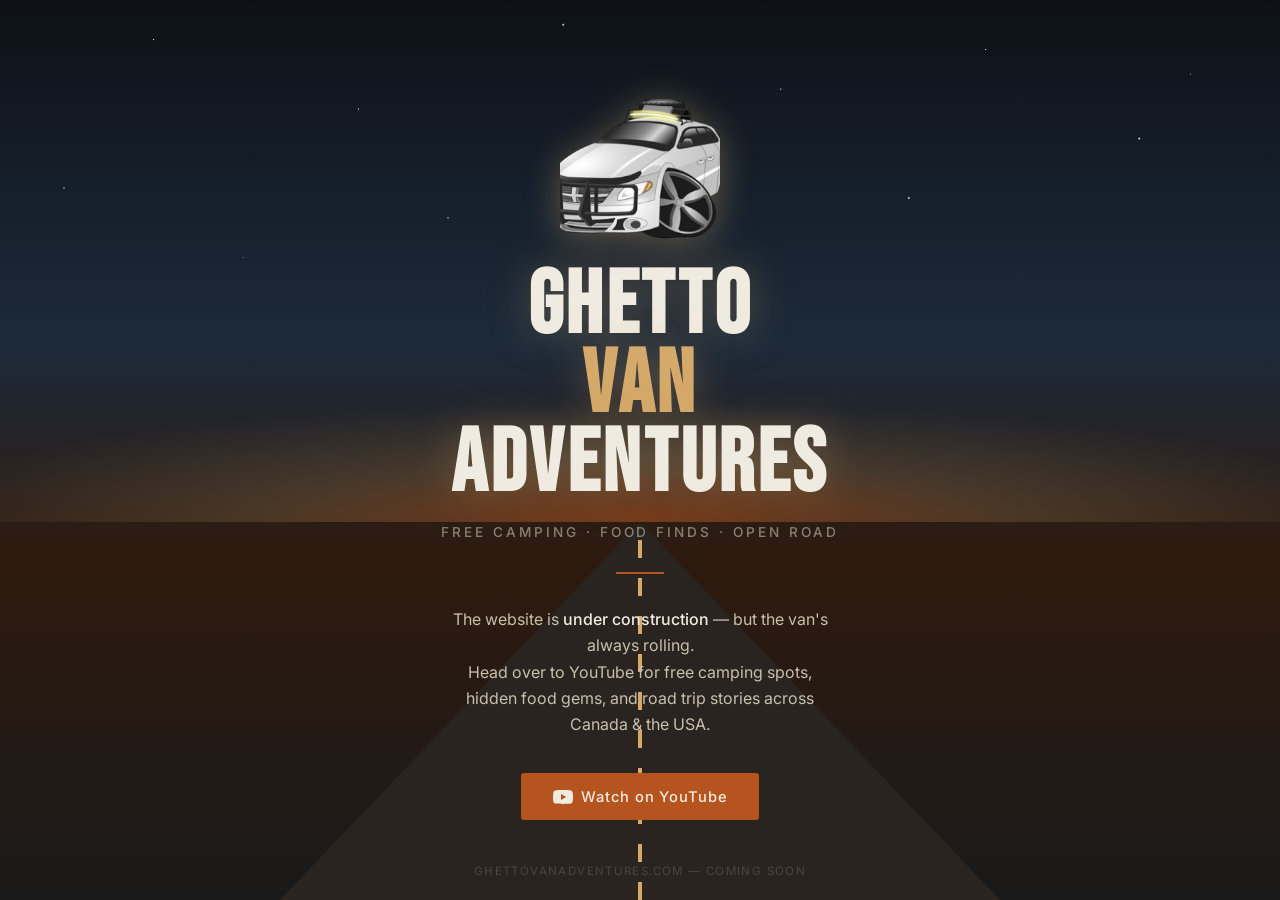
==== index.html @ e1141e3b "Fix logo" ====
<!DOCTYPE html>
<html lang="en">
<head>
  <meta charset="UTF-8" />
  <meta name="viewport" content="width=device-width, initial-scale=1.0" />
  <title>Ghetto Van Adventures</title>
  <link rel="preconnect" href="https://fonts.googleapis.com" />
  <link rel="preconnect" href="https://fonts.gstatic.com" crossorigin />
  <link href="https://fonts.googleapis.com/css2?family=Bebas+Neue&family=Inter:wght@400;500&display=swap" rel="stylesheet" />
  <style>
    *, *::before, *::after { box-sizing: border-box; margin: 0; padding: 0; }

    :root {
      --dust:    #D4A96A;   /* worn desert amber */
      --rust:    #B5541E;   /* road-sign rust */
      --asphalt: #1A1A1A;   /* night highway */
      --offwhite:#F0EBE1;   /* sun-bleached paper */
      --fog:     #888070;   /* distant ridge */
    }

    html, body {
      height: 100%;
      background: var(--asphalt);
      color: var(--offwhite);
      font-family: 'Inter', sans-serif;
    }

    /* ── Road horizon background ── */
    body {
      display: flex;
      flex-direction: column;
      align-items: center;
      justify-content: center;
      min-height: 100vh;
      overflow: hidden;
      position: relative;
    }

    .road {
      position: fixed;
      inset: 0;
      z-index: 0;
      overflow: hidden;
    }

    /* sky gradient */
    .road::before {
      content: '';
      position: absolute;
      inset: 0;
      background: linear-gradient(
        to bottom,
        #0d1117 0%,
        #1c2a3a 38%,
        #2e1a0e 62%,
        #1A1A1A 100%
      );
    }

    /* stars */
    .stars {
      position: absolute;
      top: 0; left: 0;
      width: 100%; height: 55%;
      background-image:
        radial-gradient(1px 1px at 12% 8%, #fff 0%, transparent 100%),
        radial-gradient(1px 1px at 28% 22%, #fff 0%, transparent 100%),
        radial-gradient(1.5px 1.5px at 44% 5%, #fff 0%, transparent 100%),
        radial-gradient(1px 1px at 61% 18%, #fff 0%, transparent 100%),
        radial-gradient(1px 1px at 77% 10%, #fff 0%, transparent 100%),
        radial-gradient(1.5px 1.5px at 89% 28%, #fff 0%, transparent 100%),
        radial-gradient(1px 1px at 5% 38%, #fff 0%, transparent 100%),
        radial-gradient(1px 1px at 52% 33%, #fff 0%, transparent 100%),
        radial-gradient(1px 1px at 35% 44%, #fff 0%, transparent 100%),
        radial-gradient(1.5px 1.5px at 71% 40%, #fff 0%, transparent 100%),
        radial-gradient(1px 1px at 19% 52%, rgba(255,255,255,0.4) 0%, transparent 100%),
        radial-gradient(1px 1px at 93% 15%, rgba(255,255,255,0.6) 0%, transparent 100%);
    }

    /* horizon glow */
    .horizon {
      position: absolute;
      bottom: 42%; left: 0; width: 100%;
      height: 120px;
      background: radial-gradient(ellipse 60% 100% at 50% 100%,
        rgba(181,84,30,0.55) 0%,
        rgba(212,169,106,0.18) 50%,
        transparent 100%
      );
    }

    /* road surface */
    .tarmac {
      position: absolute;
      bottom: 0; left: 50%;
      transform: translateX(-50%);
      width: 0;
      height: 0;
      border-left:  360px solid transparent;
      border-right: 360px solid transparent;
      border-bottom: 42vh solid #2a2420;
    }

    /* dashed centre line */
    .dashes {
      position: absolute;
      bottom: 0; left: 50%;
      transform: translateX(-50%);
      width: 6px;
      height: 42vh;
      display: flex;
      flex-direction: column-reverse;
      align-items: center;
      gap: 0;
      overflow: hidden;
    }

    .dashes::before {
      content: '';
      display: block;
      width: 4px;
      height: 100%;
      background: repeating-linear-gradient(
        to top,
        var(--dust) 0px,
        var(--dust) 18px,
        transparent 18px,
        transparent 38px
      );
      animation: road-scroll 1.4s linear infinite;
    }

    @keyframes road-scroll {
      from { background-position: 0 0; }
      to   { background-position: 0 -38px; }
    }

    /* ── Content card ── */
    .card {
      position: relative;
      z-index: 10;
      text-align: center;
      padding: 3rem 2.5rem 2.5rem;
      max-width: 580px;
      width: 90%;
    }

    /* Van emoji-esque icon */
    .van-icon {
      display: block;
      width: 160px;
      height: 160px;
      object-fit: contain;
      margin: 0 auto 1.2rem;
      filter: drop-shadow(0 4px 18px rgba(212,169,106,0.4));
      animation: bob 3.2s ease-in-out infinite;
    }

    @keyframes bob {
      0%, 100% { transform: translateY(0); }
      50%       { transform: translateY(-6px); }
    }

    .channel-name {
      font-family: 'Bebas Neue', sans-serif;
      font-size: clamp(3rem, 10vw, 5.5rem);
      letter-spacing: 0.04em;
      line-height: 0.9;
      color: var(--offwhite);
      text-shadow: 0 0 40px rgba(212,169,106,0.35);
    }

    .channel-name span {
      color: var(--dust);
    }

    .tagline {
      margin: 1.2rem auto 0;
      font-size: 0.85rem;
      font-weight: 500;
      letter-spacing: 0.22em;
      text-transform: uppercase;
      color: var(--fog);
    }

    .divider {
      margin: 2rem auto;
      width: 48px;
      height: 2px;
      background: var(--rust);
      border: none;
    }

    .construction-msg {
      font-size: 1rem;
      line-height: 1.65;
      color: #c8bfad;
      max-width: 380px;
      margin: 0 auto;
    }

    .construction-msg strong {
      color: var(--offwhite);
      font-weight: 500;
    }

    .yt-btn {
      display: inline-flex;
      align-items: center;
      gap: 0.55rem;
      margin-top: 2.2rem;
      padding: 0.85rem 2rem;
      background: var(--rust);
      color: var(--offwhite);
      font-family: 'Inter', sans-serif;
      font-size: 0.92rem;
      font-weight: 500;
      letter-spacing: 0.06em;
      text-decoration: none;
      border-radius: 3px;
      transition: background 0.2s, transform 0.15s;
    }

    .yt-btn:hover {
      background: #cc6025;
      transform: translateY(-2px);
    }

    .yt-btn svg {
      flex-shrink: 0;
    }

    .footer-note {
      position: fixed;
      bottom: 1.4rem;
      left: 0; width: 100%;
      text-align: center;
      font-size: 0.72rem;
      letter-spacing: 0.12em;
      color: #4a453e;
      text-transform: uppercase;
    }

    @media (prefers-reduced-motion: reduce) {
      .dashes::before { animation: none; }
      .van-icon        { animation: none; }
    }
  </style>
</head>
<body>

  <!-- Road background -->
  <div class="road" aria-hidden="true">
    <div class="stars"></div>
    <div class="horizon"></div>
    <div class="tarmac"></div>
    <div class="dashes"></div>
  </div>

  <!-- Main content -->
  <main class="card">
    <img class="van-icon" src="logo-gva.png" alt="Ghetto Van Adventures" />

    <h1 class="channel-name">
      Ghetto<br><span>Van</span><br>Adventures
    </h1>

    <p class="tagline">Free camping · Food finds · Open road</p>

    <hr class="divider" />

    <p class="construction-msg">
      The website is <strong>under construction</strong> — but the van's always rolling.<br>
      Head over to YouTube for free camping spots, hidden food gems, and road trip stories across Canada &amp; the USA.
    </p>

    <a
      class="yt-btn"
      href="https://www.youtube.com/@ghettovanadventures"
      target="_blank"
      rel="noopener noreferrer"
    >
      <!-- YouTube play icon -->
      <svg width="20" height="20" viewBox="0 0 24 24" fill="currentColor" aria-hidden="true">
        <path d="M23.5 6.2a3.01 3.01 0 0 0-2.12-2.13C19.55 3.6 12 3.6 12 3.6s-7.55 0-9.38.47A3.01 3.01 0 0 0 .5 6.2 31.6 31.6 0 0 0 0 12a31.6 31.6 0 0 0 .5 5.8 3.01 3.01 0 0 0 2.12 2.13C4.45 20.4 12 20.4 12 20.4s7.55 0 9.38-.47a3.01 3.01 0 0 0 2.12-2.13A31.6 31.6 0 0 0 24 12a31.6 31.6 0 0 0-.5-5.8zM9.6 15.6V8.4l6.27 3.6-6.27 3.6z"/>
      </svg>
      Watch on YouTube
    </a>
  </main>

  <p class="footer-note">GhettoVanAdventures.com &mdash; Coming soon</p>

</body>
</html>
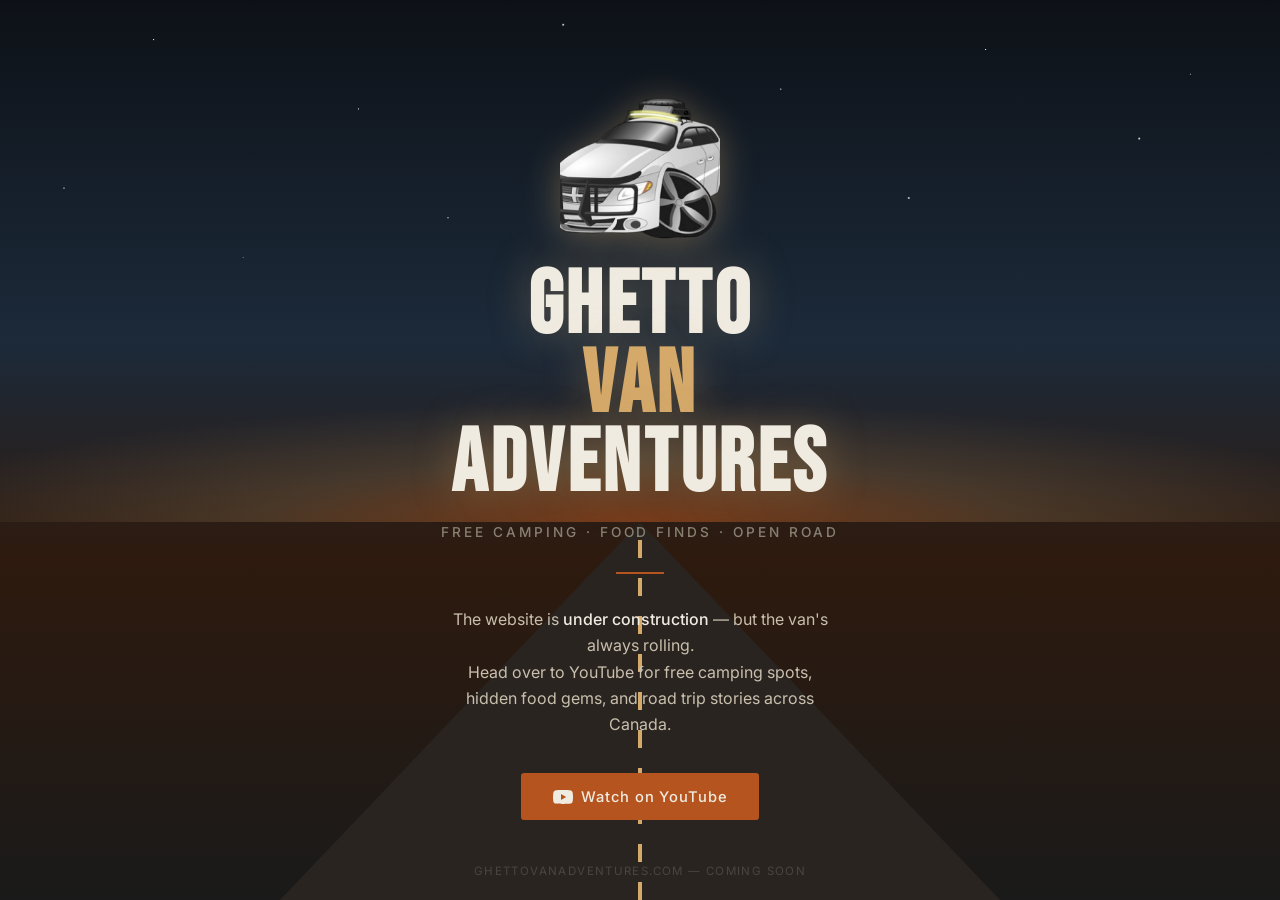
==== commit e4b919c8: "Fix HTML entity in construction message" ====
--- a/index.html
+++ b/index.html
@@ -271,7 +271,7 @@
 
     <p class="construction-msg">
       The website is <strong>under construction</strong> — but the van's always rolling.<br>
-      Head over to YouTube for free camping spots, hidden food gems, and road trip stories across Canada &amp; the USA.
+      Head over to YouTube for free camping spots, hidden food gems, and road trip stories across Canada.
     </p>
 
     <a
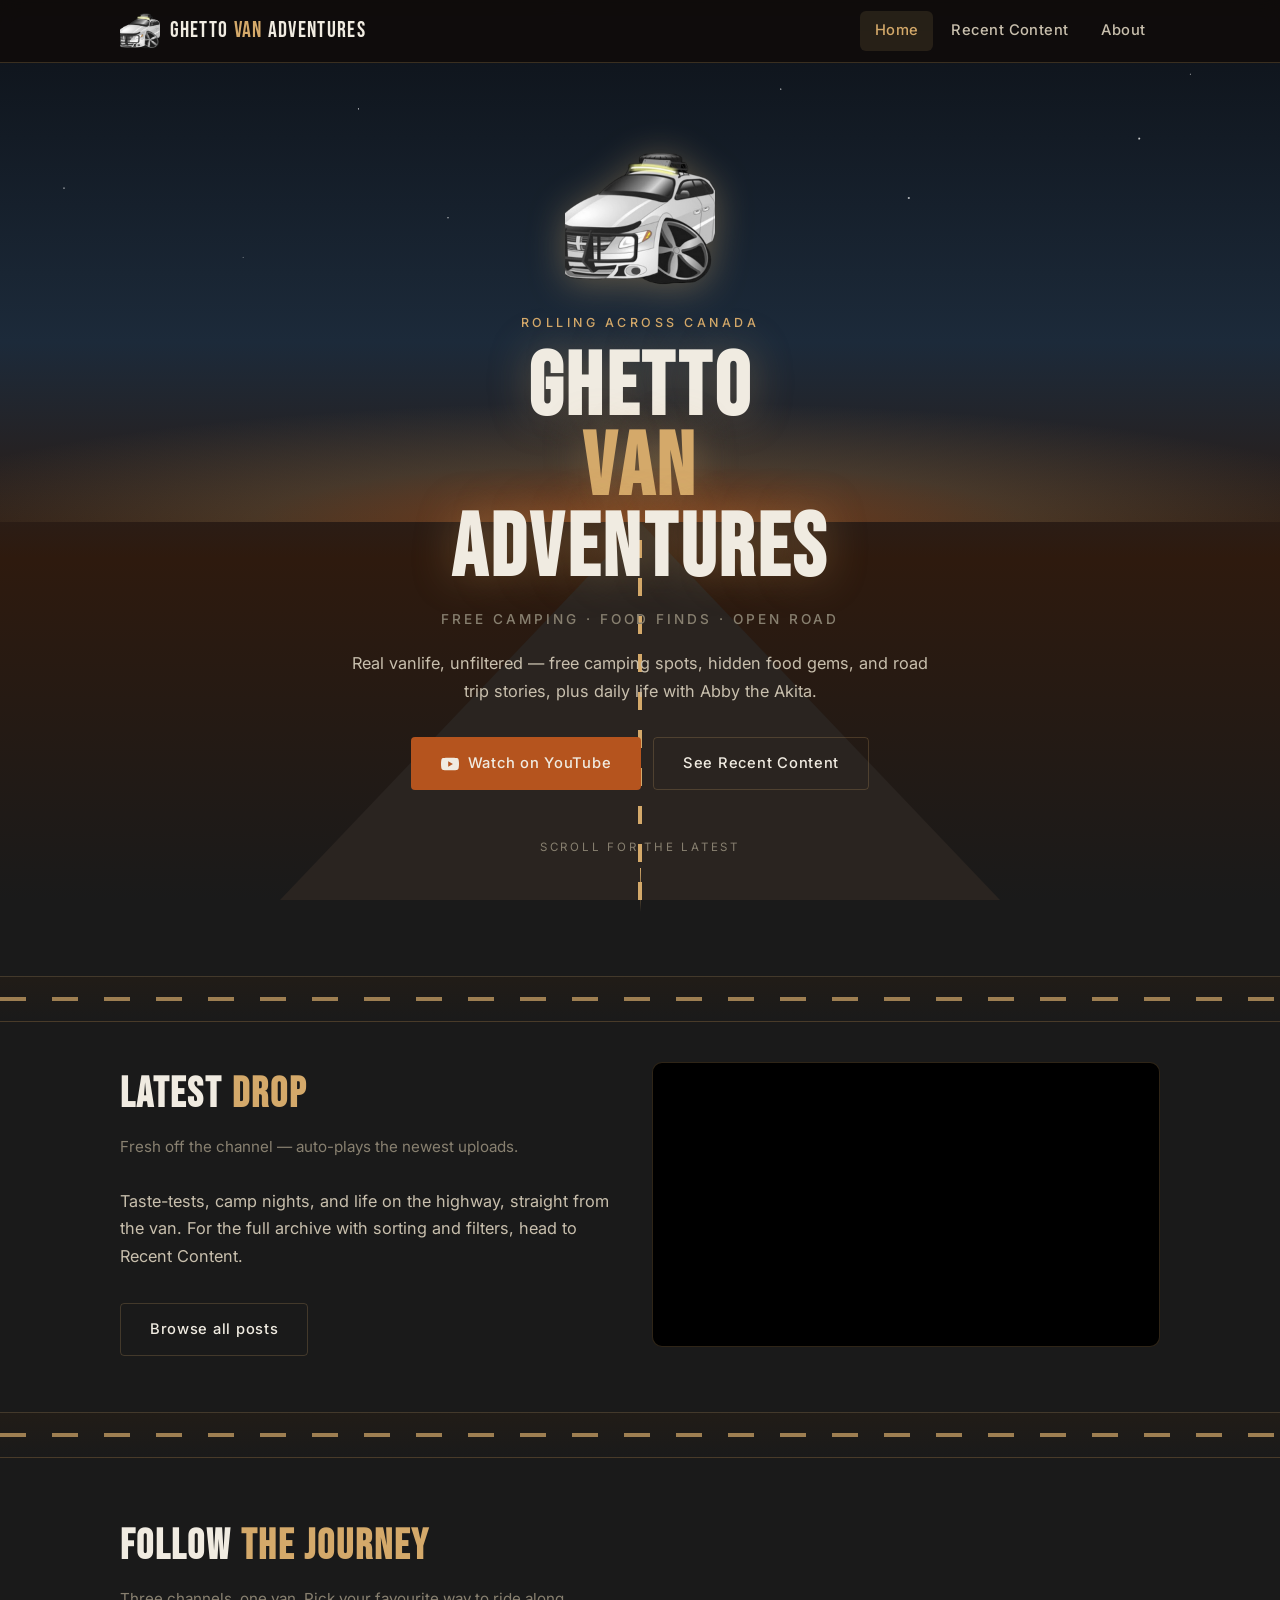
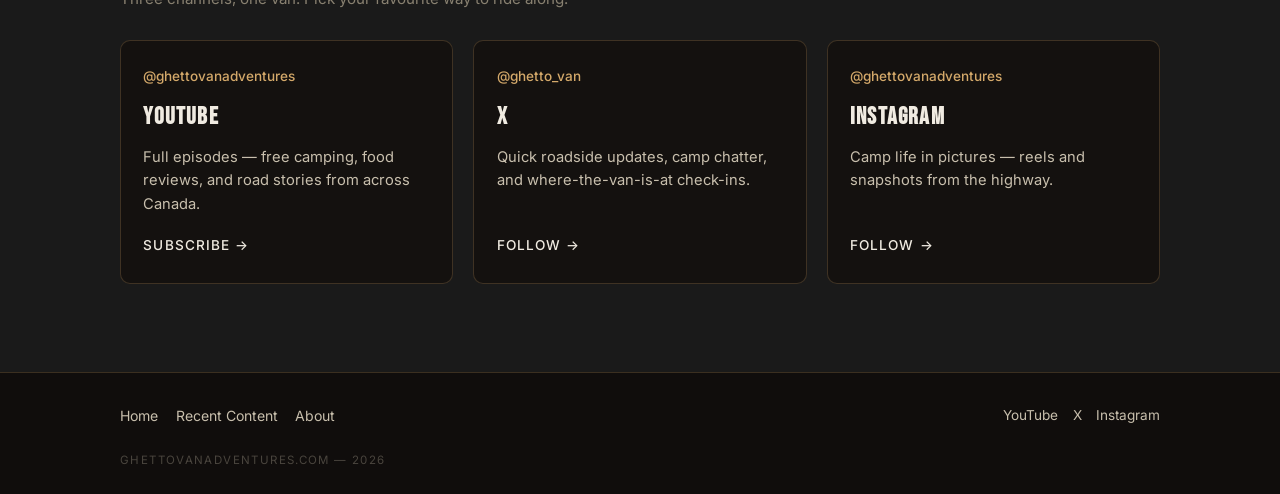
==== commit 1d97f25c: "Rebuild site with Home, Recent Content and About pages" ====
--- a/index.html
+++ b/index.html
@@ -3,253 +3,16 @@
 <head>
   <meta charset="UTF-8" />
   <meta name="viewport" content="width=device-width, initial-scale=1.0" />
-  <title>Ghetto Van Adventures</title>
+  <title>Ghetto Van Adventures — Free Camping, Food Finds &amp; Open Road</title>
+  <meta name="description" content="Ghetto Van Adventures: free camping spots, hidden food gems and road trip stories across Canada. Watch on YouTube, follow on X and Instagram." />
   <link rel="preconnect" href="https://fonts.googleapis.com" />
   <link rel="preconnect" href="https://fonts.gstatic.com" crossorigin />
-  <link href="https://fonts.googleapis.com/css2?family=Bebas+Neue&family=Inter:wght@400;500&display=swap" rel="stylesheet" />
-  <style>
-    *, *::before, *::after { box-sizing: border-box; margin: 0; padding: 0; }
-
-    :root {
-      --dust:    #D4A96A;   /* worn desert amber */
-      --rust:    #B5541E;   /* road-sign rust */
-      --asphalt: #1A1A1A;   /* night highway */
-      --offwhite:#F0EBE1;   /* sun-bleached paper */
-      --fog:     #888070;   /* distant ridge */
-    }
-
-    html, body {
-      height: 100%;
-      background: var(--asphalt);
-      color: var(--offwhite);
-      font-family: 'Inter', sans-serif;
-    }
-
-    /* ── Road horizon background ── */
-    body {
-      display: flex;
-      flex-direction: column;
-      align-items: center;
-      justify-content: center;
-      min-height: 100vh;
-      overflow: hidden;
-      position: relative;
-    }
-
-    .road {
-      position: fixed;
-      inset: 0;
-      z-index: 0;
-      overflow: hidden;
-    }
-
-    /* sky gradient */
-    .road::before {
-      content: '';
-      position: absolute;
-      inset: 0;
-      background: linear-gradient(
-        to bottom,
-        #0d1117 0%,
-        #1c2a3a 38%,
-        #2e1a0e 62%,
-        #1A1A1A 100%
-      );
-    }
-
-    /* stars */
-    .stars {
-      position: absolute;
-      top: 0; left: 0;
-      width: 100%; height: 55%;
-      background-image:
-        radial-gradient(1px 1px at 12% 8%, #fff 0%, transparent 100%),
-        radial-gradient(1px 1px at 28% 22%, #fff 0%, transparent 100%),
-        radial-gradient(1.5px 1.5px at 44% 5%, #fff 0%, transparent 100%),
-        radial-gradient(1px 1px at 61% 18%, #fff 0%, transparent 100%),
-        radial-gradient(1px 1px at 77% 10%, #fff 0%, transparent 100%),
-        radial-gradient(1.5px 1.5px at 89% 28%, #fff 0%, transparent 100%),
-        radial-gradient(1px 1px at 5% 38%, #fff 0%, transparent 100%),
-        radial-gradient(1px 1px at 52% 33%, #fff 0%, transparent 100%),
-        radial-gradient(1px 1px at 35% 44%, #fff 0%, transparent 100%),
-        radial-gradient(1.5px 1.5px at 71% 40%, #fff 0%, transparent 100%),
-        radial-gradient(1px 1px at 19% 52%, rgba(255,255,255,0.4) 0%, transparent 100%),
-        radial-gradient(1px 1px at 93% 15%, rgba(255,255,255,0.6) 0%, transparent 100%);
-    }
-
-    /* horizon glow */
-    .horizon {
-      position: absolute;
-      bottom: 42%; left: 0; width: 100%;
-      height: 120px;
-      background: radial-gradient(ellipse 60% 100% at 50% 100%,
-        rgba(181,84,30,0.55) 0%,
-        rgba(212,169,106,0.18) 50%,
-        transparent 100%
-      );
-    }
-
-    /* road surface */
-    .tarmac {
-      position: absolute;
-      bottom: 0; left: 50%;
-      transform: translateX(-50%);
-      width: 0;
-      height: 0;
-      border-left:  360px solid transparent;
-      border-right: 360px solid transparent;
-      border-bottom: 42vh solid #2a2420;
-    }
-
-    /* dashed centre line */
-    .dashes {
-      position: absolute;
-      bottom: 0; left: 50%;
-      transform: translateX(-50%);
-      width: 6px;
-      height: 42vh;
-      display: flex;
-      flex-direction: column-reverse;
-      align-items: center;
-      gap: 0;
-      overflow: hidden;
-    }
-
-    .dashes::before {
-      content: '';
-      display: block;
-      width: 4px;
-      height: 100%;
-      background: repeating-linear-gradient(
-        to top,
-        var(--dust) 0px,
-        var(--dust) 18px,
-        transparent 18px,
-        transparent 38px
-      );
-      animation: road-scroll 1.4s linear infinite;
-    }
-
-    @keyframes road-scroll {
-      from { background-position: 0 0; }
-      to   { background-position: 0 -38px; }
-    }
-
-    /* ── Content card ── */
-    .card {
-      position: relative;
-      z-index: 10;
-      text-align: center;
-      padding: 3rem 2.5rem 2.5rem;
-      max-width: 580px;
-      width: 90%;
-    }
-
-    /* Van emoji-esque icon */
-    .van-icon {
-      display: block;
-      width: 160px;
-      height: 160px;
-      object-fit: contain;
-      margin: 0 auto 1.2rem;
-      filter: drop-shadow(0 4px 18px rgba(212,169,106,0.4));
-      animation: bob 3.2s ease-in-out infinite;
-    }
-
-    @keyframes bob {
-      0%, 100% { transform: translateY(0); }
-      50%       { transform: translateY(-6px); }
-    }
-
-    .channel-name {
-      font-family: 'Bebas Neue', sans-serif;
-      font-size: clamp(3rem, 10vw, 5.5rem);
-      letter-spacing: 0.04em;
-      line-height: 0.9;
-      color: var(--offwhite);
-      text-shadow: 0 0 40px rgba(212,169,106,0.35);
-    }
-
-    .channel-name span {
-      color: var(--dust);
-    }
-
-    .tagline {
-      margin: 1.2rem auto 0;
-      font-size: 0.85rem;
-      font-weight: 500;
-      letter-spacing: 0.22em;
-      text-transform: uppercase;
-      color: var(--fog);
-    }
-
-    .divider {
-      margin: 2rem auto;
-      width: 48px;
-      height: 2px;
-      background: var(--rust);
-      border: none;
-    }
-
-    .construction-msg {
-      font-size: 1rem;
-      line-height: 1.65;
-      color: #c8bfad;
-      max-width: 380px;
-      margin: 0 auto;
-    }
-
-    .construction-msg strong {
-      color: var(--offwhite);
-      font-weight: 500;
-    }
-
-    .yt-btn {
-      display: inline-flex;
-      align-items: center;
-      gap: 0.55rem;
-      margin-top: 2.2rem;
-      padding: 0.85rem 2rem;
-      background: var(--rust);
-      color: var(--offwhite);
-      font-family: 'Inter', sans-serif;
-      font-size: 0.92rem;
-      font-weight: 500;
-      letter-spacing: 0.06em;
-      text-decoration: none;
-      border-radius: 3px;
-      transition: background 0.2s, transform 0.15s;
-    }
-
-    .yt-btn:hover {
-      background: #cc6025;
-      transform: translateY(-2px);
-    }
-
-    .yt-btn svg {
-      flex-shrink: 0;
-    }
-
-    .footer-note {
-      position: fixed;
-      bottom: 1.4rem;
-      left: 0; width: 100%;
-      text-align: center;
-      font-size: 0.72rem;
-      letter-spacing: 0.12em;
-      color: #4a453e;
-      text-transform: uppercase;
-    }
-
-    @media (prefers-reduced-motion: reduce) {
-      .dashes::before { animation: none; }
-      .van-icon        { animation: none; }
-    }
-  </style>
+  <link href="https://fonts.googleapis.com/css2?family=Bebas+Neue&family=Inter:wght@400;500;600&display=swap" rel="stylesheet" />
+  <link rel="stylesheet" href="assets/css/style.css" />
 </head>
 <body>
 
-  <!-- Road background -->
+  <!-- Moving road background (kept from the original site) -->
   <div class="road" aria-hidden="true">
     <div class="stars"></div>
     <div class="horizon"></div>
@@ -257,38 +20,116 @@
     <div class="dashes"></div>
   </div>
 
-  <!-- Main content -->
-  <main class="card">
-    <img class="van-icon" src="logo-gva.png" alt="Ghetto Van Adventures" />
+  <header class="site-header">
+    <nav class="nav" aria-label="Main navigation">
+      <a class="brand" href="index.html">
+        <img src="logo-gva.png" alt="Ghetto Van Adventures logo" />
+        <span>Ghetto <em>Van</em> Adventures</span>
+      </a>
+      <button class="nav-toggle" aria-expanded="false" aria-label="Toggle menu">&#9776;</button>
+      <ul class="nav-links">
+        <li><a href="index.html" aria-current="page">Home</a></li>
+        <li><a href="recent.html">Recent Content</a></li>
+        <li><a href="about.html">About</a></li>
+      </ul>
+    </nav>
+  </header>
 
-    <h1 class="channel-name">
-      Ghetto<br><span>Van</span><br>Adventures
-    </h1>
+  <div class="page">
+    <!-- Hero over the moving road -->
+    <main class="hero">
+      <img class="van-logo" src="logo-gva.png" alt="Ghetto Van Adventures" />
+      <p class="kicker">Rolling across Canada</p>
+      <h1 class="display">Ghetto<br /><span>Van</span><br />Adventures</h1>
+      <p class="tagline">Free camping · Food finds · Open road</p>
+      <p class="lede">
+        Real vanlife, unfiltered — free camping spots, hidden food gems,
+        and road trip stories, plus daily life with Abby the Akita.
+      </p>
+      <div class="btn-row">
+        <a class="btn btn-primary" href="https://www.youtube.com/@ghettovanadventures" target="_blank" rel="noopener noreferrer">
+          <svg width="18" height="18" viewBox="0 0 24 24" fill="currentColor" aria-hidden="true"><path d="M23.5 6.2a3.01 3.01 0 0 0-2.12-2.13C19.55 3.6 12 3.6 12 3.6s-7.55 0-9.38.47A3.01 3.01 0 0 0 .5 6.2 31.6 31.6 0 0 0 0 12a31.6 31.6 0 0 0 .5 5.8 3.01 3.01 0 0 0 2.12 2.13C4.45 20.4 12 20.4 12 20.4s7.55 0 9.38-.47a3.01 3.01 0 0 0 2.12-2.13A31.6 31.6 0 0 0 24 12a31.6 31.6 0 0 0-.5-5.8zM9.6 15.6V8.4l6.27 3.6-6.27 3.6z"/></svg>
+          Watch on YouTube
+        </a>
+        <a class="btn btn-ghost" href="recent.html">See Recent Content</a>
+      </div>
+      <p class="scroll-cue">Scroll for the latest</p>
+    </main>
 
-    <p class="tagline">Free camping · Food finds · Open road</p>
+    <div class="road-strip" aria-hidden="true"></div>
 
-    <hr class="divider" />
+    <!-- Latest drop -->
+    <section class="block">
+      <div class="wrap split">
+        <div>
+          <h2 class="section-title">Latest <span>Drop</span></h2>
+          <p class="section-sub">Fresh off the channel — auto-plays the newest uploads.</p>
+          <p class="lede" style="margin-top:0">
+            Taste-tests, camp nights, and life on the highway, straight from the van.
+            For the full archive with sorting and filters, head to Recent Content.
+          </p>
+          <div class="btn-row" style="justify-content:flex-start">
+            <a class="btn btn-ghost" href="recent.html">Browse all posts</a>
+          </div>
+        </div>
+        <div class="video-frame">
+          <iframe
+            src="https://www.youtube-nocookie.com/embed/videoseries?list=UU10tXd2bgXh1sFqG89shP5w"
+            title="Latest Ghetto Van Adventures videos"
+            allow="accelerometer; autoplay; clipboard-write; encrypted-media; gyroscope; picture-in-picture"
+            allowfullscreen
+            loading="lazy"></iframe>
+        </div>
+      </div>
+    </section>
 
-    <p class="construction-msg">
-      The website is <strong>under construction</strong> — but the van's always rolling.<br>
-      Head over to YouTube for free camping spots, hidden food gems, and road trip stories across Canada.
-    </p>
+    <div class="road-strip" aria-hidden="true"></div>
 
-    <a
-      class="yt-btn"
-      href="https://www.youtube.com/@ghettovanadventures"
-      target="_blank"
-      rel="noopener noreferrer"
-    >
-      <!-- YouTube play icon -->
-      <svg width="20" height="20" viewBox="0 0 24 24" fill="currentColor" aria-hidden="true">
-        <path d="M23.5 6.2a3.01 3.01 0 0 0-2.12-2.13C19.55 3.6 12 3.6 12 3.6s-7.55 0-9.38.47A3.01 3.01 0 0 0 .5 6.2 31.6 31.6 0 0 0 0 12a31.6 31.6 0 0 0 .5 5.8 3.01 3.01 0 0 0 2.12 2.13C4.45 20.4 12 20.4 12 20.4s7.55 0 9.38-.47a3.01 3.01 0 0 0 2.12-2.13A31.6 31.6 0 0 0 24 12a31.6 31.6 0 0 0-.5-5.8zM9.6 15.6V8.4l6.27 3.6-6.27 3.6z"/>
-      </svg>
-      Watch on YouTube
-    </a>
-  </main>
+    <!-- Follow -->
+    <section class="block">
+      <div class="wrap">
+        <h2 class="section-title">Follow <span>The Journey</span></h2>
+        <p class="section-sub">Three channels, one van. Pick your favourite way to ride along.</p>
+        <div class="social-grid">
+          <a class="social-card" href="https://www.youtube.com/@ghettovanadventures" target="_blank" rel="noopener noreferrer">
+            <span class="handle">@ghettovanadventures</span>
+            <h3>YouTube</h3>
+            <p>Full episodes — free camping, food reviews, and road stories from across Canada.</p>
+            <span class="go">Subscribe &rarr;</span>
+          </a>
+          <a class="social-card" href="https://x.com/ghetto_van" target="_blank" rel="noopener noreferrer">
+            <span class="handle">@ghetto_van</span>
+            <h3>X</h3>
+            <p>Quick roadside updates, camp chatter, and where-the-van-is-at check-ins.</p>
+            <span class="go">Follow &rarr;</span>
+          </a>
+          <a class="social-card" href="https://www.instagram.com/ghettovanadventures/" target="_blank" rel="noopener noreferrer">
+            <span class="handle">@ghettovanadventures</span>
+            <h3>Instagram</h3>
+            <p>Camp life in pictures — reels and snapshots from the highway.</p>
+            <span class="go">Follow &rarr;</span>
+          </a>
+        </div>
+      </div>
+    </section>
+  </div>
 
-  <p class="footer-note">GhettoVanAdventures.com &mdash; Coming soon</p>
+  <footer class="site-footer">
+    <div class="footer-inner">
+      <nav aria-label="Footer">
+        <a href="index.html">Home</a>
+        <a href="recent.html">Recent Content</a>
+        <a href="about.html">About</a>
+      </nav>
+      <div class="footer-social">
+        <a href="https://www.youtube.com/@ghettovanadventures" target="_blank" rel="noopener noreferrer">YouTube</a>
+        <a href="https://x.com/ghetto_van" target="_blank" rel="noopener noreferrer">X</a>
+        <a href="https://www.instagram.com/ghettovanadventures/" target="_blank" rel="noopener noreferrer">Instagram</a>
+      </div>
+      <p class="copyright">GhettoVanAdventures.com &mdash; <span data-year>2026</span></p>
+    </div>
+  </footer>
 
+  <script src="assets/js/site.js"></script>
 </body>
 </html>
--- a/assets/css/style.css
+++ b/assets/css/style.css
@@ -0,0 +1,548 @@
+/* ============================================================
+   Ghetto Van Adventures — shared stylesheet
+   Palette + moving-road motif carried over from the original
+   single-page site. Add new pages by copying the header/footer
+   blocks in index.html and linking them in the <nav> below.
+   ============================================================ */
+
+*, *::before, *::after { box-sizing: border-box; margin: 0; padding: 0; }
+
+:root {
+  --dust:     #D4A96A;   /* worn desert amber */
+  --rust:     #B5541E;   /* road-sign rust */
+  --rust-hi:  #cc6025;
+  --asphalt:  #1A1A1A;   /* night highway */
+  --panel:    rgba(20, 17, 14, 0.82);
+  --panel-solid: #211c17;
+  --offwhite: #F0EBE1;   /* sun-bleached paper */
+  --muted:    #c8bfad;
+  --fog:      #888070;   /* distant ridge */
+  --line:     rgba(212, 169, 106, 0.22);
+  --radius:   10px;
+  --max:      1080px;
+}
+
+html { scroll-behavior: smooth; }
+
+body {
+  background: var(--asphalt);
+  color: var(--offwhite);
+  font-family: 'Inter', system-ui, -apple-system, sans-serif;
+  min-height: 100vh;
+  line-height: 1.6;
+  position: relative;
+}
+
+img { max-width: 100%; display: block; }
+a { color: var(--dust); }
+::selection { background: var(--rust); color: #fff; }
+
+/* ============================================================
+   Moving road background (kept from the original site).
+   Fixed full-page layer; content scrolls above it.
+   ============================================================ */
+.road {
+  position: fixed;
+  inset: 0;
+  z-index: 0;
+  overflow: hidden;
+  pointer-events: none;
+}
+
+.road::before {
+  content: '';
+  position: absolute;
+  inset: 0;
+  background: linear-gradient(
+    to bottom,
+    #0d1117 0%,
+    #1c2a3a 38%,
+    #2e1a0e 62%,
+    #1A1A1A 100%
+  );
+}
+
+.road .stars {
+  position: absolute;
+  top: 0; left: 0;
+  width: 100%; height: 55%;
+  background-image:
+    radial-gradient(1px 1px at 12% 8%, #fff 0%, transparent 100%),
+    radial-gradient(1px 1px at 28% 22%, #fff 0%, transparent 100%),
+    radial-gradient(1.5px 1.5px at 44% 5%, #fff 0%, transparent 100%),
+    radial-gradient(1px 1px at 61% 18%, #fff 0%, transparent 100%),
+    radial-gradient(1px 1px at 77% 10%, #fff 0%, transparent 100%),
+    radial-gradient(1.5px 1.5px at 89% 28%, #fff 0%, transparent 100%),
+    radial-gradient(1px 1px at 5% 38%, #fff 0%, transparent 100%),
+    radial-gradient(1px 1px at 52% 33%, #fff 0%, transparent 100%),
+    radial-gradient(1px 1px at 35% 44%, #fff 0%, transparent 100%),
+    radial-gradient(1.5px 1.5px at 71% 40%, #fff 0%, transparent 100%),
+    radial-gradient(1px 1px at 19% 52%, rgba(255,255,255,0.4) 0%, transparent 100%),
+    radial-gradient(1px 1px at 93% 15%, rgba(255,255,255,0.6) 0%, transparent 100%);
+}
+
+.road .horizon {
+  position: absolute;
+  bottom: 42%; left: 0; width: 100%;
+  height: 120px;
+  background: radial-gradient(ellipse 60% 100% at 50% 100%,
+    rgba(181, 84, 30, 0.55) 0%,
+    rgba(212, 169, 106, 0.18) 50%,
+    transparent 100%
+  );
+}
+
+.road .tarmac {
+  position: absolute;
+  bottom: 0; left: 50%;
+  transform: translateX(-50%);
+  width: 0;
+  height: 0;
+  border-left:  360px solid transparent;
+  border-right: 360px solid transparent;
+  border-bottom: 42vh solid #2a2420;
+}
+
+.road .dashes {
+  position: absolute;
+  bottom: 0; left: 50%;
+  transform: translateX(-50%);
+  width: 6px;
+  height: 42vh;
+  display: flex;
+  flex-direction: column-reverse;
+  align-items: center;
+  overflow: hidden;
+}
+
+.road .dashes::before {
+  content: '';
+  display: block;
+  width: 4px;
+  height: 100%;
+  background: repeating-linear-gradient(
+    to top,
+    var(--dust) 0px,
+    var(--dust) 18px,
+    transparent 18px,
+    transparent 38px
+  );
+  animation: road-scroll 1.4s linear infinite;
+}
+
+@keyframes road-scroll {
+  from { background-position: 0 0; }
+  to   { background-position: 0 -38px; }
+}
+
+/* Slim animated road divider — the motif reused inside pages */
+.road-strip {
+  position: relative;
+  height: 46px;
+  overflow: hidden;
+  border-top: 1px solid var(--line);
+  border-bottom: 1px solid var(--line);
+  background: linear-gradient(to bottom, #211c17, #1A1A1A);
+}
+.road-strip::before {
+  content: '';
+  position: absolute;
+  left: 0; right: 0;
+  top: 50%;
+  height: 4px;
+  transform: translateY(-50%);
+  background: repeating-linear-gradient(
+    to right,
+    var(--dust) 0px,
+    var(--dust) 26px,
+    transparent 26px,
+    transparent 52px
+  );
+  opacity: 0.7;
+  animation: strip-scroll 2.2s linear infinite;
+}
+@keyframes strip-scroll {
+  from { background-position: 0 0; }
+  to   { background-position: -52px 0; }
+}
+
+/* ============================================================
+   Header / nav (edit links here when adding pages)
+   ============================================================ */
+.site-header {
+  position: sticky;
+  top: 0;
+  z-index: 50;
+  background: rgba(16, 13, 11, 0.92);
+  backdrop-filter: blur(8px);
+  border-bottom: 1px solid var(--line);
+}
+
+.nav {
+  max-width: var(--max);
+  margin: 0 auto;
+  padding: 0.7rem 1.25rem;
+  display: flex;
+  align-items: center;
+  gap: 1rem;
+}
+
+.brand {
+  display: flex;
+  align-items: center;
+  gap: 0.6rem;
+  text-decoration: none;
+  color: var(--offwhite);
+  margin-right: auto;
+}
+.brand img { width: 40px; height: 40px; object-fit: contain; }
+.brand span {
+  font-family: 'Bebas Neue', sans-serif;
+  font-size: 1.35rem;
+  letter-spacing: 0.06em;
+}
+.brand span em { color: var(--dust); font-style: normal; }
+
+.nav-links {
+  display: flex;
+  align-items: center;
+  gap: 0.25rem;
+  list-style: none;
+}
+.nav-links a {
+  display: block;
+  padding: 0.5rem 0.9rem;
+  border-radius: 6px;
+  text-decoration: none;
+  color: var(--muted);
+  font-size: 0.92rem;
+  font-weight: 500;
+  letter-spacing: 0.03em;
+}
+.nav-links a:hover { color: var(--offwhite); background: rgba(212, 169, 106, 0.1); }
+.nav-links a[aria-current="page"] { color: var(--dust); background: rgba(212, 169, 106, 0.12); }
+
+.nav-toggle {
+  display: none;
+  background: none;
+  border: 1px solid var(--line);
+  border-radius: 6px;
+  color: var(--offwhite);
+  font-size: 1.2rem;
+  padding: 0.3rem 0.65rem;
+  cursor: pointer;
+}
+
+/* ============================================================
+   Layout
+   ============================================================ */
+.page { position: relative; z-index: 1; }
+.wrap { max-width: var(--max); margin: 0 auto; padding: 0 1.25rem; }
+
+.hero {
+  text-align: center;
+  padding: 5rem 1.25rem 4rem;
+  max-width: 640px;
+  margin: 0 auto;
+}
+.hero .van-logo {
+  width: 150px;
+  height: 150px;
+  object-fit: contain;
+  margin: 0 auto 1.2rem;
+  filter: drop-shadow(0 4px 18px rgba(212, 169, 106, 0.4));
+  animation: bob 3.2s ease-in-out infinite;
+}
+@keyframes bob {
+  0%, 100% { transform: translateY(0); }
+  50%      { transform: translateY(-6px); }
+}
+
+.kicker {
+  font-size: 0.78rem;
+  font-weight: 500;
+  letter-spacing: 0.28em;
+  text-transform: uppercase;
+  color: var(--dust);
+  margin-bottom: 1rem;
+}
+
+h1.display {
+  font-family: 'Bebas Neue', sans-serif;
+  font-size: clamp(3rem, 10vw, 5.5rem);
+  letter-spacing: 0.04em;
+  line-height: 0.92;
+  text-shadow: 0 0 40px rgba(212, 169, 106, 0.35);
+}
+h1.display span { color: var(--dust); }
+
+.tagline {
+  margin: 1.1rem auto 0;
+  font-size: 0.85rem;
+  font-weight: 500;
+  letter-spacing: 0.22em;
+  text-transform: uppercase;
+  color: var(--fog);
+}
+
+.lede {
+  margin-top: 1.2rem;
+  color: var(--muted);
+  font-size: 1.02rem;
+  line-height: 1.7;
+}
+
+.btn-row { display: flex; gap: 0.75rem; justify-content: center; flex-wrap: wrap; margin-top: 2rem; }
+
+.btn {
+  display: inline-flex;
+  align-items: center;
+  gap: 0.55rem;
+  padding: 0.85rem 1.8rem;
+  border-radius: 4px;
+  font-size: 0.92rem;
+  font-weight: 500;
+  letter-spacing: 0.05em;
+  text-decoration: none;
+  border: 1px solid transparent;
+  cursor: pointer;
+  transition: background 0.2s, transform 0.15s, border-color 0.2s;
+}
+.btn-primary { background: var(--rust); color: var(--offwhite); }
+.btn-primary:hover { background: var(--rust-hi); transform: translateY(-2px); }
+.btn-ghost {
+  background: transparent;
+  color: var(--offwhite);
+  border-color: var(--line);
+}
+.btn-ghost:hover { border-color: var(--dust); transform: translateY(-2px); }
+
+.scroll-cue {
+  margin-top: 3rem;
+  color: var(--fog);
+  font-size: 0.72rem;
+  letter-spacing: 0.24em;
+  text-transform: uppercase;
+}
+.scroll-cue::after {
+  content: '';
+  display: block;
+  width: 1px; height: 44px;
+  margin: 0.7rem auto 0;
+  background: linear-gradient(to bottom, var(--dust), transparent);
+}
+
+section.block { padding: 3.5rem 0; }
+section.block:first-of-type { padding-top: 2.5rem; }
+
+h2.section-title {
+  font-family: 'Bebas Neue', sans-serif;
+  font-size: clamp(1.9rem, 5vw, 2.6rem);
+  letter-spacing: 0.05em;
+  margin-bottom: 0.4rem;
+}
+h2.section-title span { color: var(--dust); }
+.section-sub { color: var(--fog); font-size: 0.95rem; margin-bottom: 1.8rem; }
+
+.panel {
+  background: var(--panel);
+  border: 1px solid var(--line);
+  border-radius: var(--radius);
+  padding: 1.75rem;
+  backdrop-filter: blur(4px);
+}
+
+/* Two-column feature layout */
+.split { display: grid; grid-template-columns: 1fr 1fr; gap: 1.5rem; align-items: start; }
+.video-frame {
+  position: relative;
+  aspect-ratio: 16 / 9;
+  border-radius: var(--radius);
+  overflow: hidden;
+  border: 1px solid var(--line);
+  background: #000;
+}
+.video-frame iframe { position: absolute; inset: 0; width: 100%; height: 100%; border: 0; }
+
+/* Social cards */
+.social-grid { display: grid; grid-template-columns: repeat(3, 1fr); gap: 1.25rem; }
+.social-card {
+  background: var(--panel);
+  border: 1px solid var(--line);
+  border-radius: var(--radius);
+  padding: 1.6rem 1.4rem;
+  text-decoration: none;
+  color: var(--offwhite);
+  display: flex;
+  flex-direction: column;
+  gap: 0.6rem;
+  transition: transform 0.15s, border-color 0.2s;
+}
+.social-card:hover { transform: translateY(-3px); border-color: var(--dust); }
+.social-card .handle { color: var(--dust); font-size: 0.85rem; font-weight: 500; }
+.social-card h3 { font-family: 'Bebas Neue', sans-serif; font-size: 1.5rem; letter-spacing: 0.05em; }
+.social-card p { color: var(--muted); font-size: 0.92rem; }
+.social-card .go { margin-top: auto; padding-top: 0.6rem; font-size: 0.85rem; font-weight: 500; letter-spacing: 0.08em; text-transform: uppercase; }
+
+/* ============================================================
+   Recent Content feed
+   ============================================================ */
+.feed-controls {
+  display: flex;
+  gap: 1rem;
+  flex-wrap: wrap;
+  align-items: end;
+  margin-bottom: 1.5rem;
+}
+.control { display: flex; flex-direction: column; gap: 0.35rem; }
+.control label {
+  font-size: 0.72rem;
+  letter-spacing: 0.18em;
+  text-transform: uppercase;
+  color: var(--fog);
+}
+.control select {
+  background: var(--panel-solid);
+  color: var(--offwhite);
+  border: 1px solid var(--line);
+  border-radius: 6px;
+  padding: 0.6rem 0.8rem;
+  font-size: 0.92rem;
+  min-width: 210px;
+  cursor: pointer;
+}
+.control select:focus { outline: 2px solid var(--rust); outline-offset: 1px; }
+.feed-meta { margin-left: auto; color: var(--fog); font-size: 0.85rem; align-self: center; }
+
+.feed-grid { display: grid; grid-template-columns: repeat(3, 1fr); gap: 1.25rem; }
+.post-card {
+  background: var(--panel);
+  border: 1px solid var(--line);
+  border-radius: var(--radius);
+  overflow: hidden;
+  display: flex;
+  flex-direction: column;
+  transition: transform 0.15s, border-color 0.2s;
+}
+.post-card:hover { transform: translateY(-3px); border-color: var(--dust); }
+.post-thumb { aspect-ratio: 16 / 9; background: #000; overflow: hidden; }
+.post-thumb img { width: 100%; height: 100%; object-fit: cover; }
+.post-thumb.placeholder {
+  display: flex; align-items: center; justify-content: center;
+  font-family: 'Bebas Neue', sans-serif; font-size: 2rem; letter-spacing: 0.06em;
+  color: var(--dust); background: linear-gradient(135deg, #241a10, #1A1A1A);
+}
+.post-body { padding: 1.1rem 1.15rem 1.25rem; display: flex; flex-direction: column; gap: 0.55rem; flex: 1; }
+.post-top { display: flex; align-items: center; gap: 0.5rem; }
+.badge {
+  font-size: 0.68rem;
+  font-weight: 600;
+  letter-spacing: 0.12em;
+  text-transform: uppercase;
+  padding: 0.2rem 0.55rem;
+  border-radius: 20px;
+  border: 1px solid var(--line);
+}
+.badge.youtube { color: #ff8a7a; border-color: rgba(255, 90, 70, 0.4); }
+.badge.x { color: #9ecfff; border-color: rgba(120, 180, 255, 0.35); }
+.badge.instagram { color: #f0a6d8; border-color: rgba(240, 120, 200, 0.35); }
+.post-date { margin-left: auto; font-size: 0.78rem; color: var(--fog); }
+.post-body h3 { font-size: 1rem; line-height: 1.4; font-weight: 500; }
+.post-body h3 a { color: var(--offwhite); text-decoration: none; }
+.post-body h3 a:hover { color: var(--dust); }
+.post-body p.excerpt { color: var(--muted); font-size: 0.88rem; flex: 1; }
+.post-link { font-size: 0.82rem; font-weight: 600; letter-spacing: 0.06em; text-transform: uppercase; text-decoration: none; }
+.post-link:hover { text-decoration: underline; }
+
+.feed-empty, .feed-error {
+  grid-column: 1 / -1;
+  text-align: center;
+  padding: 3rem 1rem;
+  color: var(--muted);
+  background: var(--panel);
+  border: 1px dashed var(--line);
+  border-radius: var(--radius);
+}
+
+/* Live embeds */
+.embed-grid { display: grid; grid-template-columns: 1fr 1fr; gap: 1.5rem; align-items: start; }
+.x-timeline { max-height: 600px; overflow-y: auto; border-radius: var(--radius); }
+
+/* About page */
+.about-grid { display: grid; grid-template-columns: 1.4fr 1fr; gap: 1.5rem; align-items: start; }
+.about-grid h3 {
+  font-family: 'Bebas Neue', sans-serif;
+  font-size: 1.4rem;
+  letter-spacing: 0.05em;
+  margin: 1.4rem 0 0.5rem;
+  color: var(--dust);
+}
+.about-grid h3:first-child { margin-top: 0; }
+.about-grid p, .about-grid li { color: var(--muted); font-size: 0.95rem; }
+.about-grid ul { padding-left: 1.2rem; margin-top: 0.4rem; }
+.fact-list { list-style: none; padding: 0 !important; display: flex; flex-direction: column; gap: 0.7rem; }
+.fact-list li { border-left: 2px solid var(--rust); padding-left: 0.8rem; }
+.fact-list strong { color: var(--offwhite); display: block; font-size: 0.85rem; letter-spacing: 0.06em; text-transform: uppercase; }
+.coming-soon {
+  margin-top: 1.5rem;
+  border: 1px dashed var(--line);
+  border-radius: var(--radius);
+  padding: 1.5rem;
+  text-align: center;
+  color: var(--fog);
+}
+
+/* Footer */
+.site-footer {
+  position: relative;
+  z-index: 1;
+  border-top: 1px solid var(--line);
+  background: rgba(16, 13, 11, 0.92);
+  margin-top: 2rem;
+}
+.footer-inner {
+  max-width: var(--max);
+  margin: 0 auto;
+  padding: 2rem 1.25rem 1.5rem;
+  display: flex;
+  gap: 1.5rem;
+  flex-wrap: wrap;
+  align-items: center;
+  justify-content: space-between;
+}
+.footer-inner nav { display: flex; gap: 1.1rem; flex-wrap: wrap; }
+.footer-inner nav a { color: var(--muted); text-decoration: none; font-size: 0.88rem; }
+.footer-inner nav a:hover { color: var(--dust); }
+.footer-social { display: flex; gap: 0.9rem; }
+.footer-social a { color: var(--muted); text-decoration: none; font-size: 0.85rem; }
+.footer-social a:hover { color: var(--dust); }
+.copyright { width: 100%; color: #4a453e; font-size: 0.72rem; letter-spacing: 0.12em; text-transform: uppercase; }
+
+/* Responsive */
+@media (max-width: 860px) {
+  .split, .about-grid, .embed-grid { grid-template-columns: 1fr; }
+  .social-grid, .feed-grid { grid-template-columns: 1fr 1fr; }
+  .feed-meta { margin-left: 0; }
+}
+@media (max-width: 600px) {
+  .social-grid, .feed-grid { grid-template-columns: 1fr; }
+  .nav-toggle { display: block; }
+  .nav-links {
+    display: none;
+    position: absolute;
+    top: 100%; left: 0; right: 0;
+    flex-direction: column;
+    align-items: stretch;
+    background: rgba(16, 13, 11, 0.98);
+    border-bottom: 1px solid var(--line);
+    padding: 0.5rem 1rem 1rem;
+  }
+  .nav-links.open { display: flex; }
+  .hero { padding-top: 3.5rem; }
+}
+
+@media (prefers-reduced-motion: reduce) {
+  .road .dashes::before, .road-strip::before { animation: none; }
+  .hero .van-logo { animation: none; }
+  html { scroll-behavior: auto; }
+}
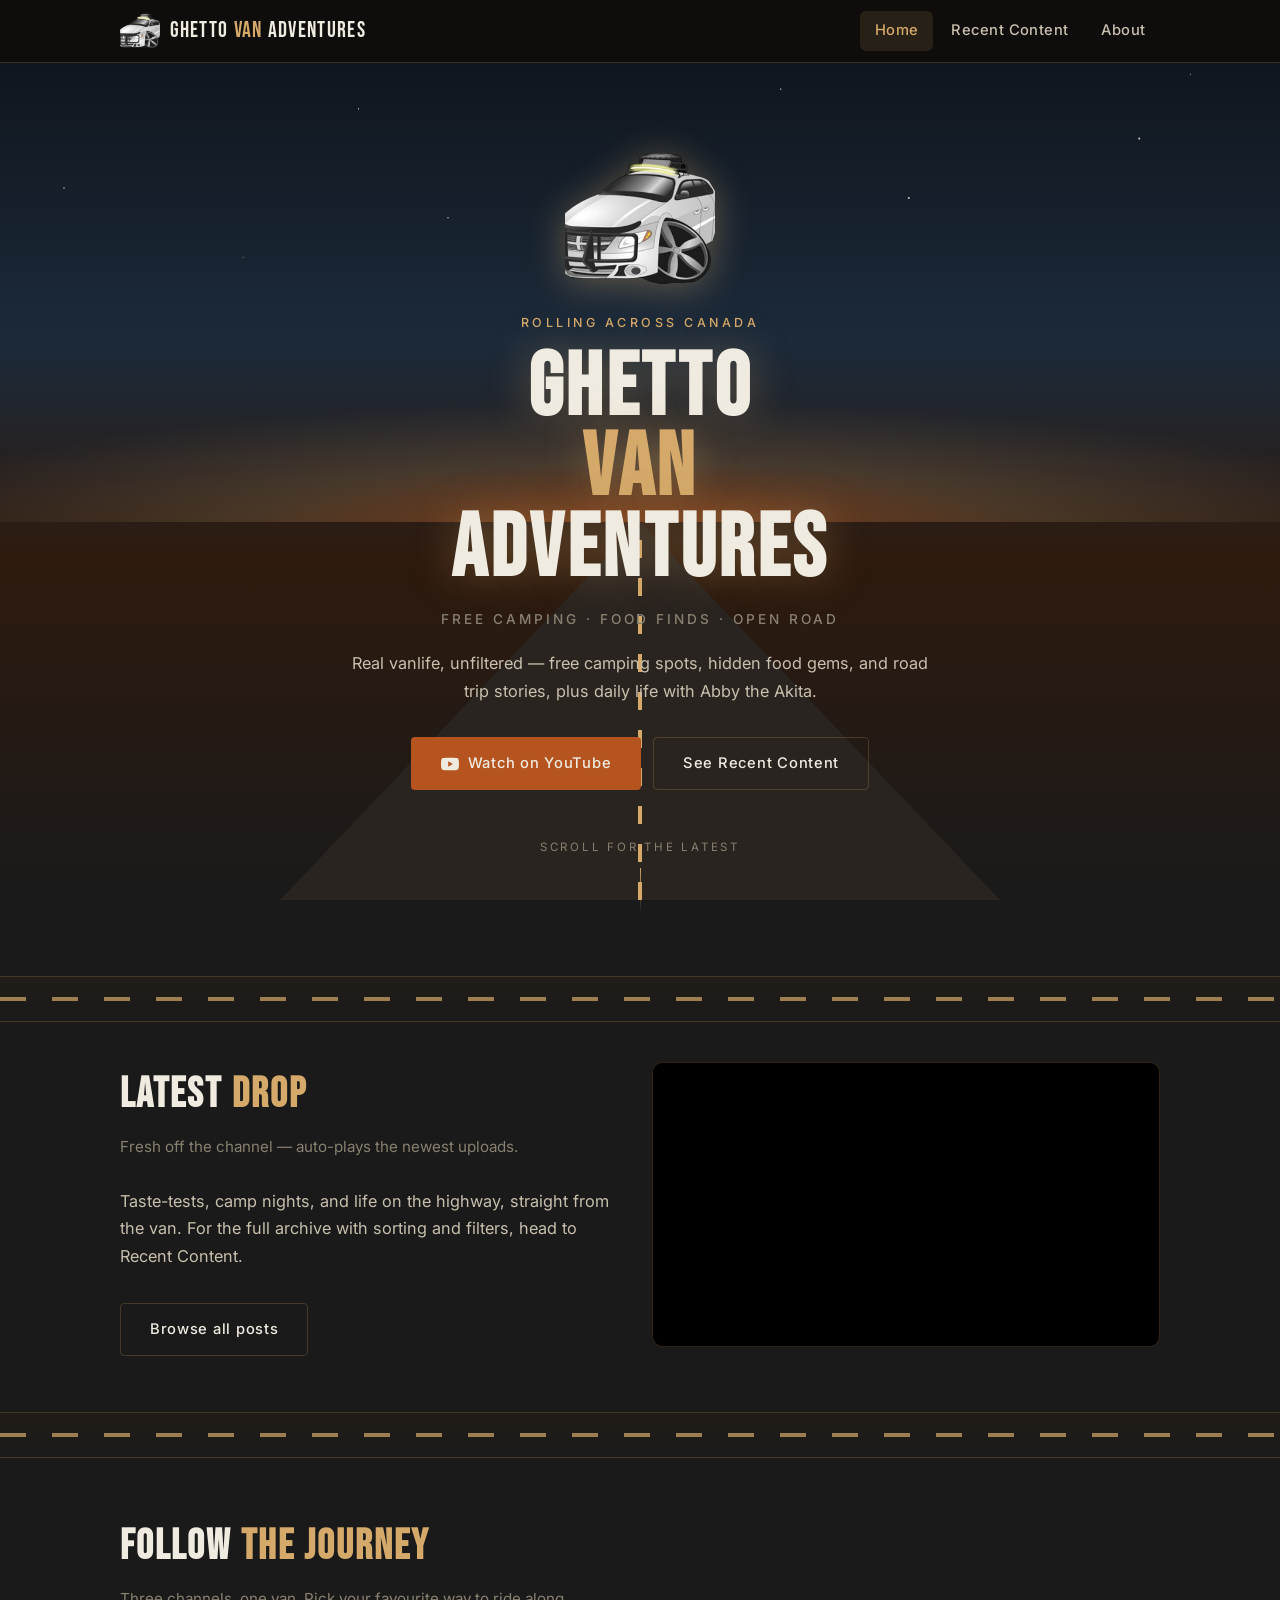
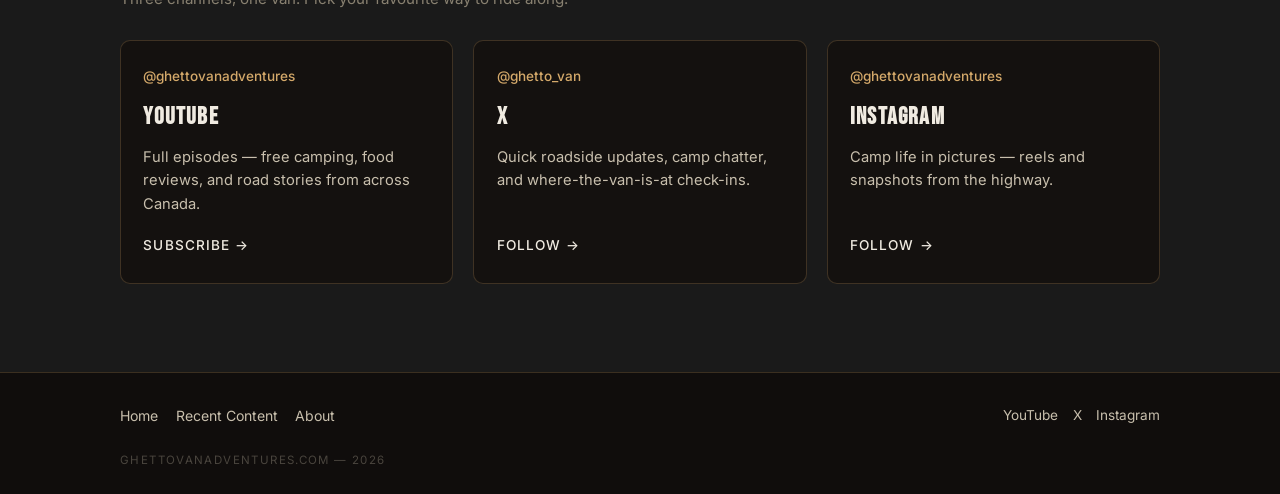
==== commit b9dec5c8: "Speed up page loads: small logo, preconnects, deferred X widget" ====
--- a/index.html
+++ b/index.html
@@ -9,6 +9,10 @@
   <link rel="preconnect" href="https://fonts.gstatic.com" crossorigin />
   <link href="https://fonts.googleapis.com/css2?family=Bebas+Neue&family=Inter:wght@400;500;600&display=swap" rel="stylesheet" />
   <link rel="stylesheet" href="assets/css/style.css" />
+  <!-- Early connections for the YouTube embeds below (player + thumbnails) -->
+  <link rel="preconnect" href="https://www.youtube-nocookie.com" />
+  <link rel="preconnect" href="https://i.ytimg.com" />
+  <link rel="preconnect" href="https://s.ytimg.com" />
 </head>
 <body>
 
@@ -23,7 +27,7 @@
   <header class="site-header">
     <nav class="nav" aria-label="Main navigation">
       <a class="brand" href="index.html">
-        <img src="logo-gva.png" alt="Ghetto Van Adventures logo" />
+        <img src="logo-gva-small.png" alt="Ghetto Van Adventures logo" width="40" height="40" />
         <span>Ghetto <em>Van</em> Adventures</span>
       </a>
       <button class="nav-toggle" aria-expanded="false" aria-label="Toggle menu">&#9776;</button>
@@ -38,7 +42,7 @@
   <div class="page">
     <!-- Hero over the moving road -->
     <main class="hero">
-      <img class="van-logo" src="logo-gva.png" alt="Ghetto Van Adventures" />
+      <img class="van-logo" src="logo-gva-small.png" alt="Ghetto Van Adventures" width="150" height="150" />
       <p class="kicker">Rolling across Canada</p>
       <h1 class="display">Ghetto<br /><span>Van</span><br />Adventures</h1>
       <p class="tagline">Free camping · Food finds · Open road</p>
--- a/assets/css/style.css
+++ b/assets/css/style.css
@@ -425,8 +425,30 @@
   transition: transform 0.15s, border-color 0.2s;
 }
 .post-card:hover { transform: translateY(-3px); border-color: var(--dust); }
-.post-thumb { aspect-ratio: 16 / 9; background: #000; overflow: hidden; }
+.post-thumb { aspect-ratio: 16 / 9; background: #000; overflow: hidden; position: relative; }
 .post-thumb img { width: 100%; height: 100%; object-fit: cover; }
+.post-thumb iframe { position: absolute; inset: 0; width: 100%; height: 100%; border: 0; }
+/* Inline playback facade: play button over the thumbnail */
+.play-btn {
+  position: absolute;
+  inset: 0;
+  margin: auto;
+  width: 64px;
+  height: 64px;
+  border-radius: 50%;
+  border: 2px solid rgba(240, 235, 225, 0.9);
+  background: rgba(181, 84, 30, 0.85);
+  cursor: pointer;
+  display: flex;
+  align-items: center;
+  justify-content: center;
+  transition: transform 0.15s, background 0.2s;
+}
+.play-btn:hover, .play-btn:focus-visible { background: var(--rust-hi); transform: scale(1.08); }
+.play-btn:focus-visible { outline: 2px solid var(--dust); outline-offset: 2px; }
+.play-btn svg { width: 24px; height: 24px; fill: #fff; margin-left: 3px; }
+.post-thumb.playable img { transition: opacity 0.2s; }
+.post-thumb.playable:hover img { opacity: 0.85; }
 .post-thumb.placeholder {
   display: flex; align-items: center; justify-content: center;
   font-family: 'Bebas Neue', sans-serif; font-size: 2rem; letter-spacing: 0.06em;
@@ -463,6 +485,50 @@
   border: 1px dashed var(--line);
   border-radius: var(--radius);
 }
+
+.feed-grid { scroll-margin-top: 90px; }
+
+/* Numbered pagination */
+.pager {
+  display: flex;
+  gap: 0.4rem;
+  justify-content: center;
+  align-items: center;
+  flex-wrap: wrap;
+  margin-top: 1.75rem;
+}
+.pager[hidden] { display: none; }
+.page-btn {
+  min-width: 2.4rem;
+  padding: 0.5rem 0.7rem;
+  background: var(--panel-solid);
+  color: var(--muted);
+  border: 1px solid var(--line);
+  border-radius: 6px;
+  font-size: 0.9rem;
+  font-weight: 500;
+  cursor: pointer;
+  transition: color 0.15s, border-color 0.2s, background 0.2s;
+}
+.page-btn:hover:not(:disabled) { color: var(--offwhite); border-color: var(--dust); }
+.page-btn:focus-visible { outline: 2px solid var(--rust); outline-offset: 1px; }
+.page-btn.active { background: var(--rust); border-color: var(--rust); color: #fff; }
+.page-btn:disabled { opacity: 0.35; cursor: default; }
+.page-gap { color: var(--fog); padding: 0 0.2rem; }
+/* Jump-to-page control */
+.page-jump { display: inline-flex; align-items: center; gap: 0.4rem; margin-left: 0.6rem; }
+.page-jump-label { font-size: 0.85rem; color: var(--fog); white-space: nowrap; }
+.page-jump-input {
+  width: 4.2rem;
+  padding: 0.5rem 0.4rem 0.5rem 0.6rem;
+  background: var(--panel-solid);
+  color: var(--offwhite);
+  border: 1px solid var(--line);
+  border-radius: 6px;
+  font-size: 0.9rem;
+}
+.page-jump-input:focus-visible { outline: 2px solid var(--rust); outline-offset: 1px; }
+.page-go { min-width: 0; }
 
 /* Live embeds */
 .embed-grid { display: grid; grid-template-columns: 1fr 1fr; gap: 1.5rem; align-items: start; }
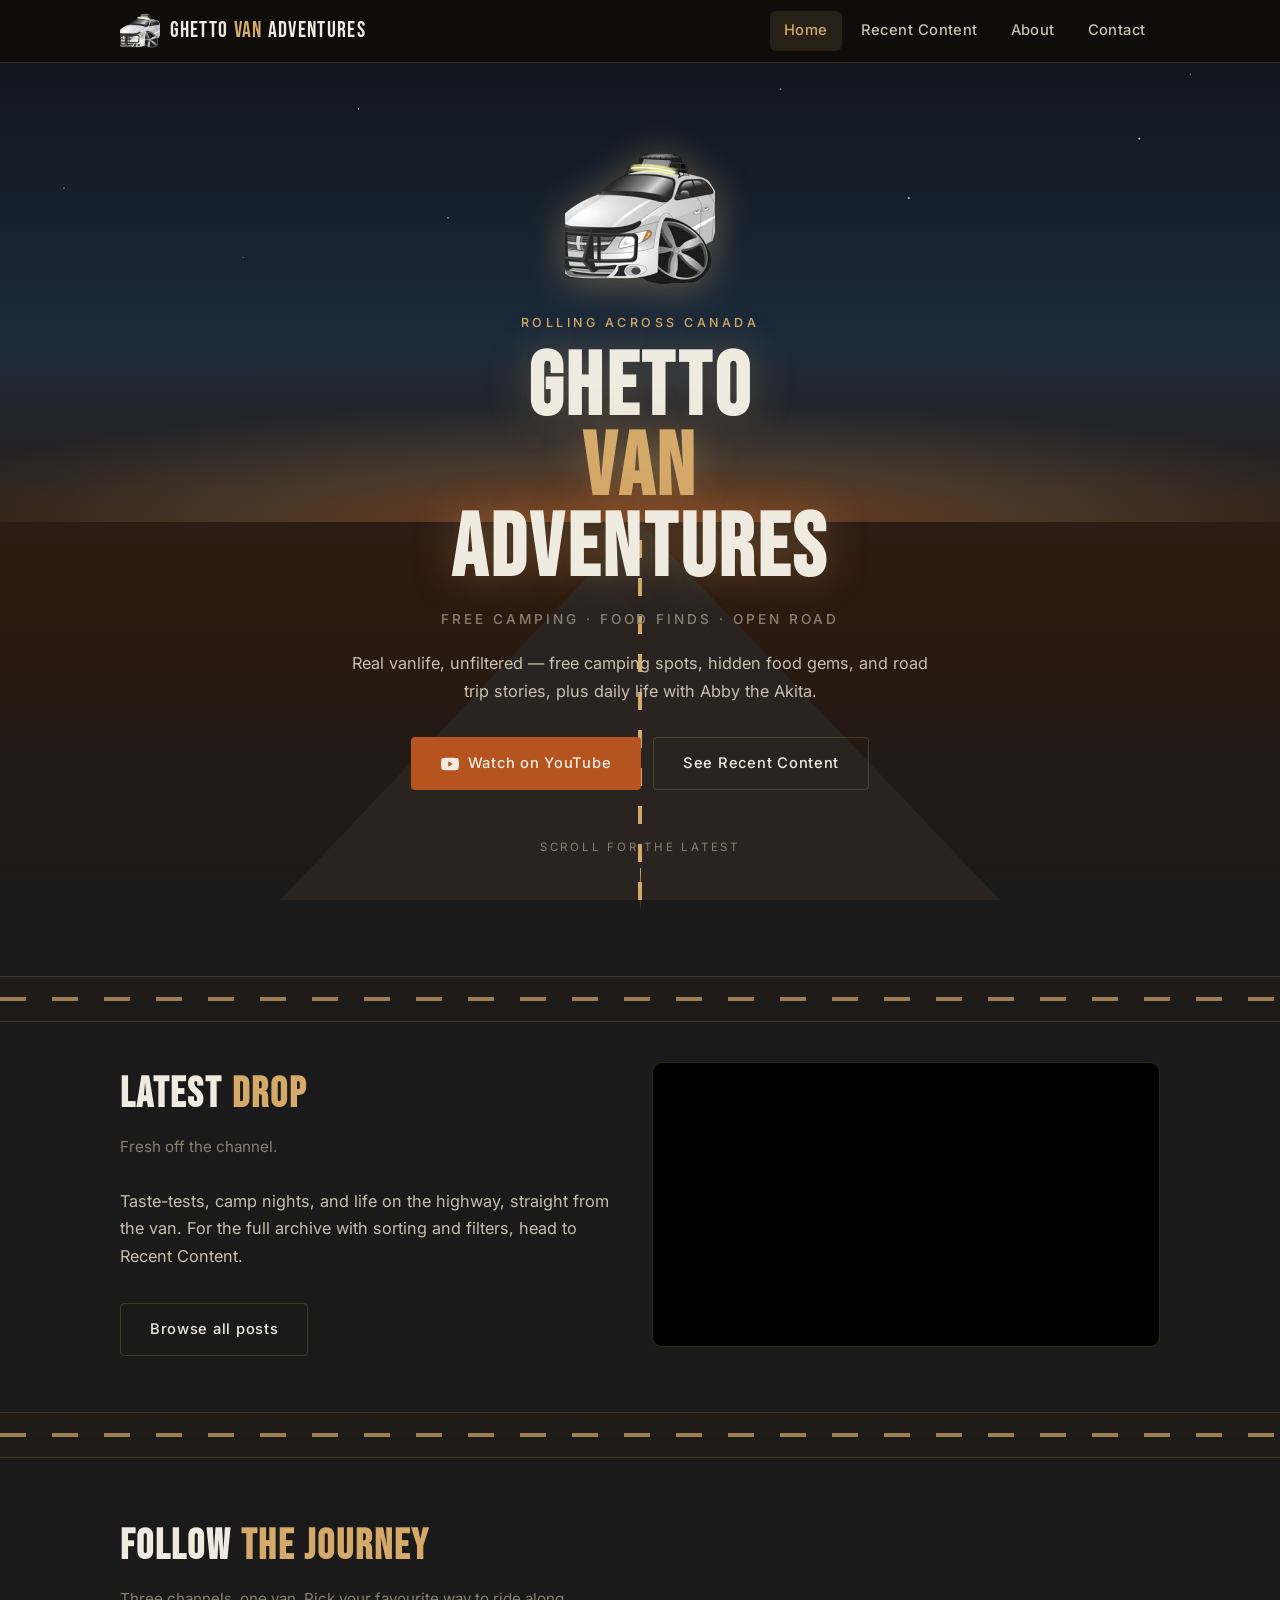
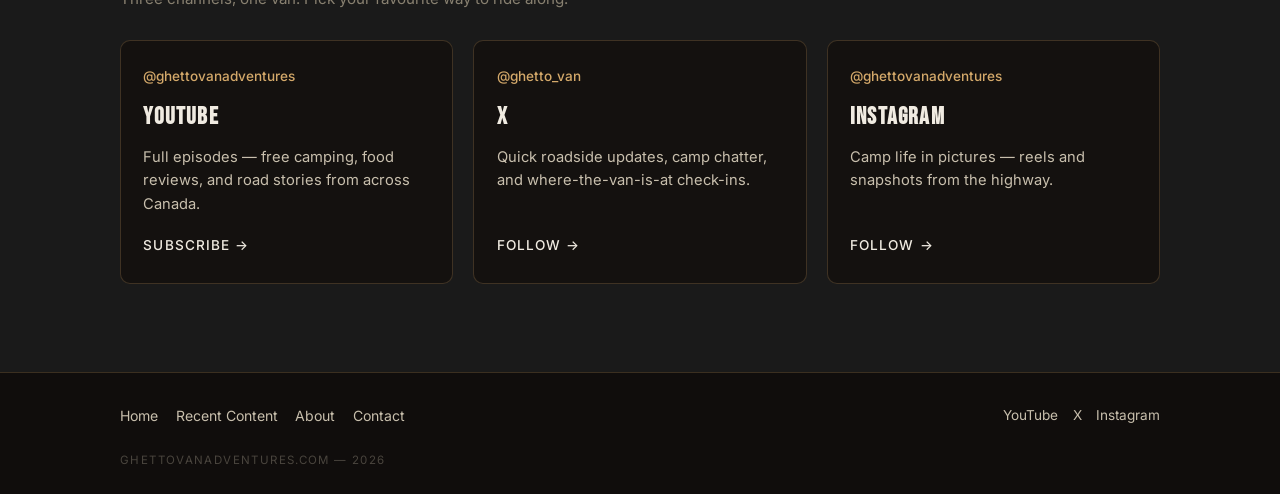
==== commit 85a3ec12: "Add Contact page, fix copy on Home and About" ====
--- a/index.html
+++ b/index.html
@@ -35,6 +35,7 @@
         <li><a href="index.html" aria-current="page">Home</a></li>
         <li><a href="recent.html">Recent Content</a></li>
         <li><a href="about.html">About</a></li>
+        <li><a href="contact.html">Contact</a></li>
       </ul>
     </nav>
   </header>
@@ -67,7 +68,7 @@
       <div class="wrap split">
         <div>
           <h2 class="section-title">Latest <span>Drop</span></h2>
-          <p class="section-sub">Fresh off the channel — auto-plays the newest uploads.</p>
+          <p class="section-sub">Fresh off the channel.</p>
           <p class="lede" style="margin-top:0">
             Taste-tests, camp nights, and life on the highway, straight from the van.
             For the full archive with sorting and filters, head to Recent Content.
@@ -124,6 +125,7 @@
         <a href="index.html">Home</a>
         <a href="recent.html">Recent Content</a>
         <a href="about.html">About</a>
+        <a href="contact.html">Contact</a>
       </nav>
       <div class="footer-social">
         <a href="https://www.youtube.com/@ghettovanadventures" target="_blank" rel="noopener noreferrer">YouTube</a>
--- a/assets/css/style.css
+++ b/assets/css/style.css
@@ -414,6 +414,44 @@
 .control select:focus { outline: 2px solid var(--rust); outline-offset: 1px; }
 .feed-meta { margin-left: auto; color: var(--fog); font-size: 0.85rem; align-self: center; }
 
+/* Contact form */
+.contact-form { display: flex; flex-direction: column; gap: 1.1rem; }
+.field { display: flex; flex-direction: column; gap: 0.35rem; }
+.field label {
+  font-size: 0.72rem;
+  letter-spacing: 0.18em;
+  text-transform: uppercase;
+  color: var(--fog);
+}
+.field input,
+.field textarea {
+  background: var(--panel-solid);
+  color: var(--offwhite);
+  border: 1px solid var(--line);
+  border-radius: 6px;
+  padding: 0.7rem 0.85rem;
+  font: inherit;
+  font-size: 0.95rem;
+  width: 100%;
+}
+.field textarea { min-height: 150px; resize: vertical; }
+.field input:focus-visible,
+.field textarea:focus-visible {
+  outline: 2px solid var(--rust);
+  outline-offset: 1px;
+  border-color: var(--rust);
+}
+.form-note {
+  border: 1px solid var(--dust);
+  background: rgba(212, 169, 106, 0.1);
+  border-radius: var(--radius);
+  padding: 1rem 1.25rem;
+  color: var(--offwhite);
+  margin-bottom: 1.25rem;
+}
+.form-note[hidden] { display: none; }
+.contact-alt { margin-top: 1.4rem; color: var(--muted); font-size: 0.92rem; }
+
 .feed-grid { display: grid; grid-template-columns: repeat(3, 1fr); gap: 1.25rem; }
 .post-card {
   background: var(--panel);
@@ -426,6 +464,12 @@
 }
 .post-card:hover { transform: translateY(-3px); border-color: var(--dust); }
 .post-thumb { aspect-ratio: 16 / 9; background: #000; overflow: hidden; position: relative; }
+/* Brief shimmer while the thumbnail loads (stops on its own) */
+.post-thumb:not(.placeholder) { animation: thumb-pulse 1.2s ease-in-out 4; }
+@keyframes thumb-pulse {
+  0%, 100% { background-color: #141110; }
+  50%       { background-color: #2b241c; }
+}
 .post-thumb img { width: 100%; height: 100%; object-fit: cover; }
 .post-thumb iframe { position: absolute; inset: 0; width: 100%; height: 100%; border: 0; }
 /* Inline playback facade: play button over the thumbnail */
@@ -449,6 +493,16 @@
 .play-btn svg { width: 24px; height: 24px; fill: #fff; margin-left: 3px; }
 .post-thumb.playable img { transition: opacity 0.2s; }
 .post-thumb.playable:hover img { opacity: 0.85; }
+/* Background-preloading player: invisible + untouchable until ready,
+   thumbnail facade stays visible meanwhile for instant perceived speed */
+.post-thumb .yt-preload {
+  position: absolute; inset: 0;
+  width: 100%; height: 100%; border: 0;
+  opacity: 0; transition: opacity 0.3s;
+  pointer-events: none;
+}
+.post-thumb.player-ready .yt-preload { opacity: 1; pointer-events: auto; }
+.post-thumb.player-ready img, .post-thumb.player-ready .play-btn { display: none; }
 .post-thumb.placeholder {
   display: flex; align-items: center; justify-content: center;
   font-family: 'Bebas Neue', sans-serif; font-size: 2rem; letter-spacing: 0.06em;
@@ -610,5 +664,6 @@
 @media (prefers-reduced-motion: reduce) {
   .road .dashes::before, .road-strip::before { animation: none; }
   .hero .van-logo { animation: none; }
+  .post-thumb { animation: none; }
   html { scroll-behavior: auto; }
 }
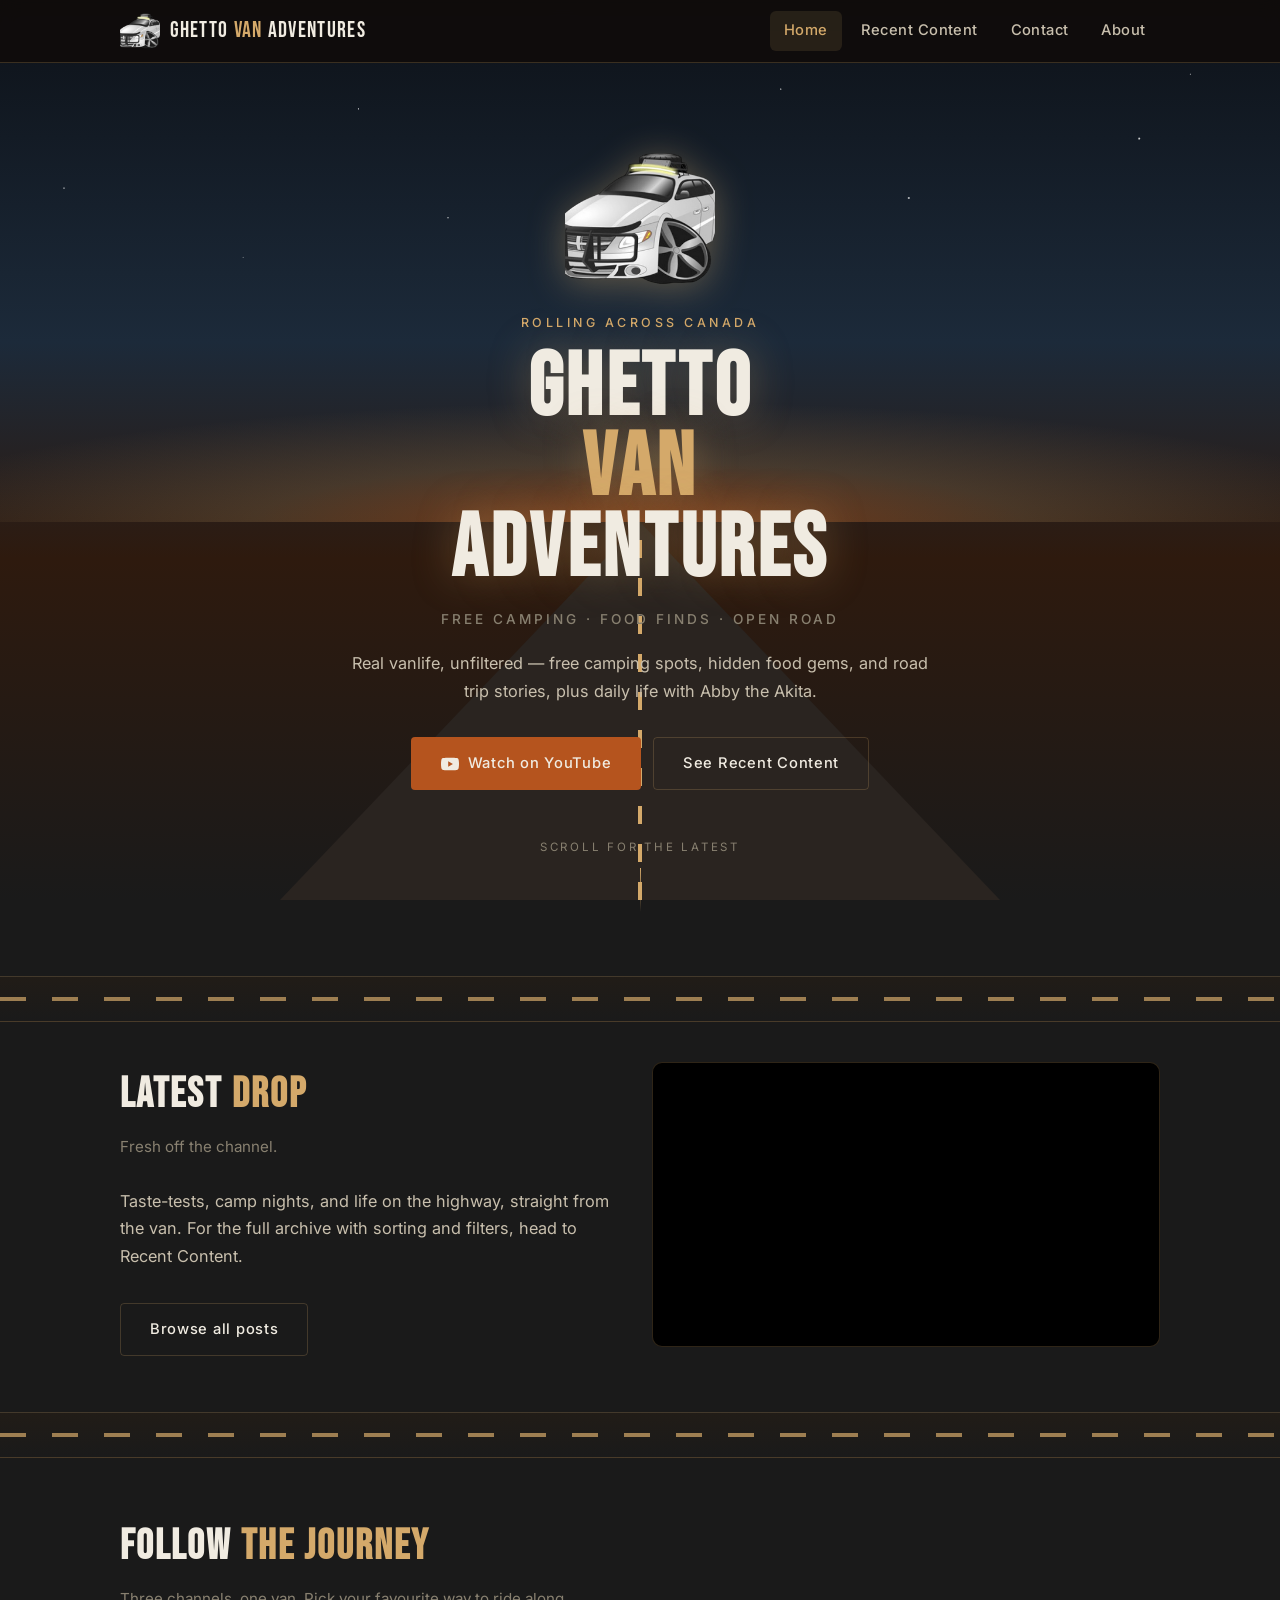
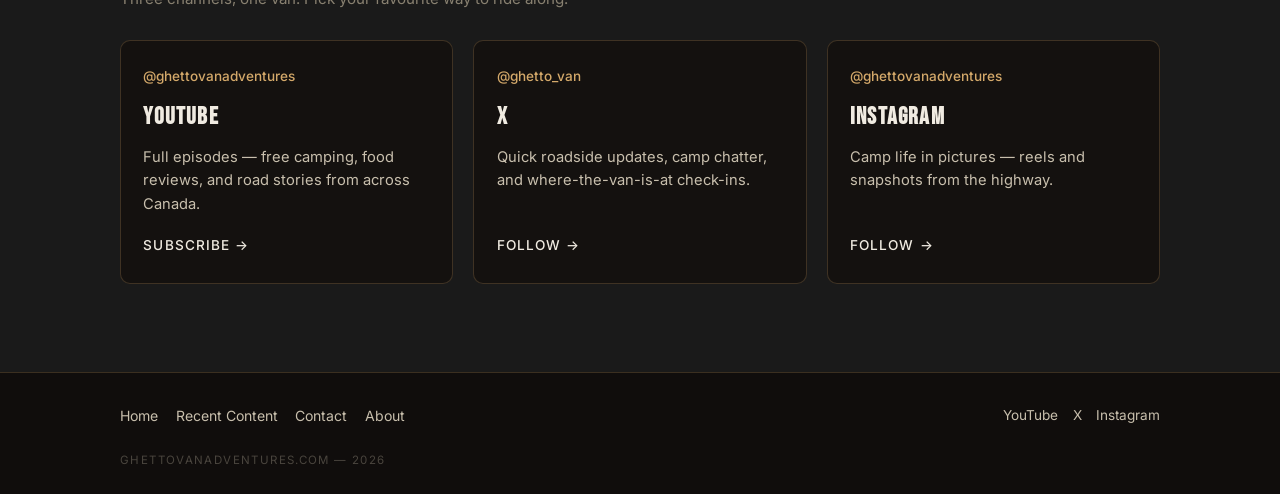
==== commit 5c66bf2c: "Reorder nav: Contact before About" ====
--- a/index.html
+++ b/index.html
@@ -34,8 +34,8 @@
       <ul class="nav-links">
         <li><a href="index.html" aria-current="page">Home</a></li>
         <li><a href="recent.html">Recent Content</a></li>
+        <li><a href="contact.html">Contact</a></li>
         <li><a href="about.html">About</a></li>
-        <li><a href="contact.html">Contact</a></li>
       </ul>
     </nav>
   </header>
@@ -124,8 +124,8 @@
       <nav aria-label="Footer">
         <a href="index.html">Home</a>
         <a href="recent.html">Recent Content</a>
+        <a href="contact.html">Contact</a>
         <a href="about.html">About</a>
-        <a href="contact.html">Contact</a>
       </nav>
       <div class="footer-social">
         <a href="https://www.youtube.com/@ghettovanadventures" target="_blank" rel="noopener noreferrer">YouTube</a>
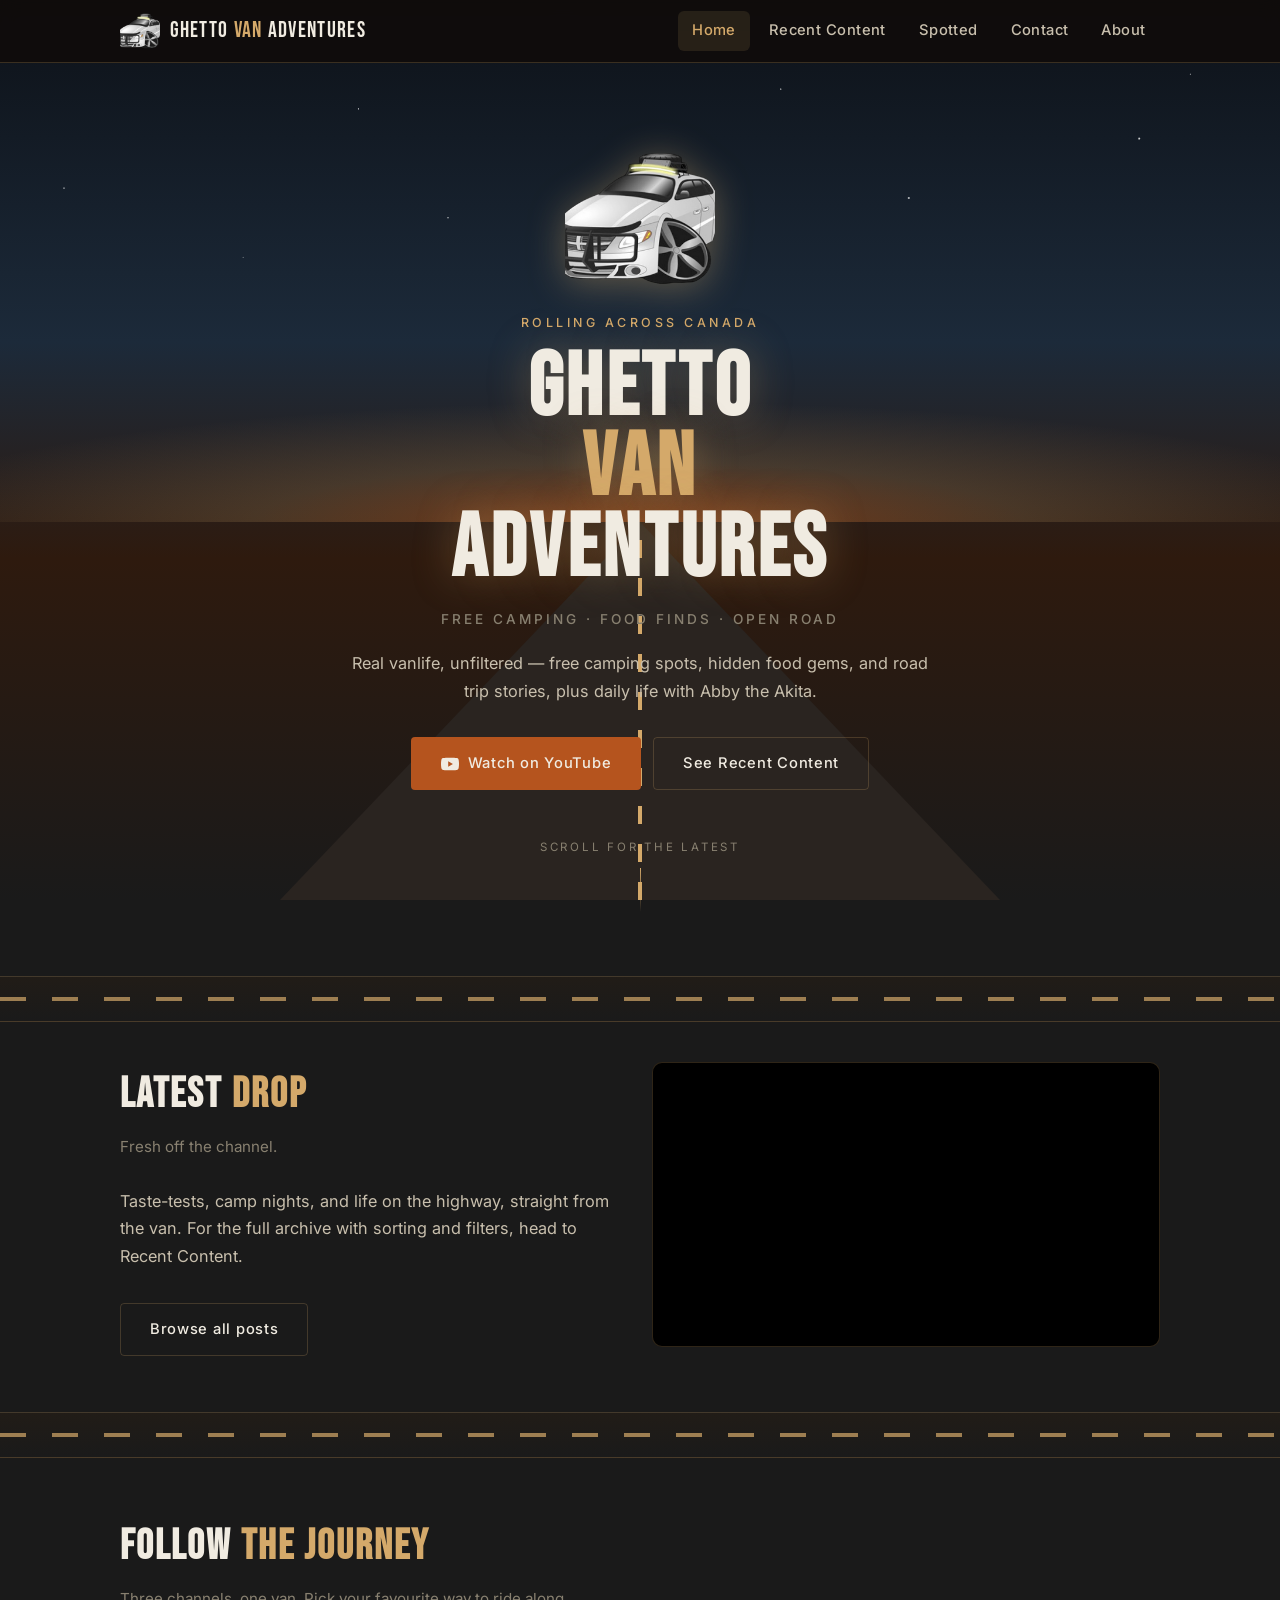
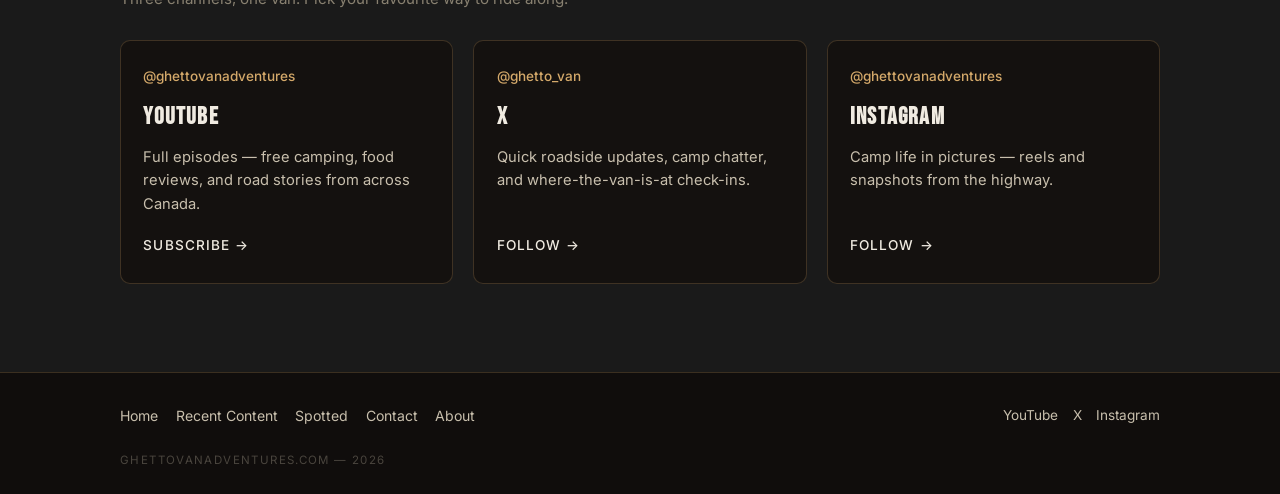
==== commit 51cec862: "Add Spotted sightings map with Supabase approval flow" ====
--- a/index.html
+++ b/index.html
@@ -34,6 +34,7 @@
       <ul class="nav-links">
         <li><a href="index.html" aria-current="page">Home</a></li>
         <li><a href="recent.html">Recent Content</a></li>
+        <li><a href="spotted.html">Spotted</a></li>
         <li><a href="contact.html">Contact</a></li>
         <li><a href="about.html">About</a></li>
       </ul>
@@ -124,6 +125,7 @@
       <nav aria-label="Footer">
         <a href="index.html">Home</a>
         <a href="recent.html">Recent Content</a>
+        <a href="spotted.html">Spotted</a>
         <a href="contact.html">Contact</a>
         <a href="about.html">About</a>
       </nav>
--- a/assets/css/style.css
+++ b/assets/css/style.css
@@ -451,6 +451,49 @@
 }
 .form-note[hidden] { display: none; }
 .contact-alt { margin-top: 1.4rem; color: var(--muted); font-size: 0.92rem; }
+.form-note.form-error { border-color: #b5502e; background: rgba(181, 80, 46, 0.12); }
+
+/* Spotted map */
+#spotted-map {
+  height: 420px;
+  border-radius: var(--radius);
+  border: 1px solid var(--line);
+  position: relative;
+  z-index: 1; /* keep Leaflet panes below the sticky header */
+}
+.leaflet-container { background: #141110; font-family: inherit; }
+.leaflet-popup-content-wrapper {
+  background: var(--panel-solid);
+  color: var(--offwhite);
+  border: 1px solid var(--line);
+  border-radius: 8px;
+}
+.leaflet-popup-content { font-size: 0.88rem; line-height: 1.55; margin: 0.9rem 1.1rem; }
+.leaflet-popup-content a { color: var(--dust); }
+.leaflet-popup-tip { background: var(--panel-solid); border: 1px solid var(--line); }
+.spot-coords-row {
+  display: flex;
+  justify-content: space-between;
+  align-items: baseline;
+  gap: 1rem;
+  flex-wrap: wrap;
+  color: var(--muted);
+  font-size: 0.9rem;
+}
+.link-btn {
+  background: none;
+  border: none;
+  color: var(--dust);
+  font: inherit;
+  font-size: 0.85rem;
+  cursor: pointer;
+  padding: 0;
+  text-decoration: underline;
+}
+.privacy-note { color: var(--fog); font-size: 0.85rem; }
+@media (max-width: 600px) {
+  #spotted-map { height: 320px; }
+}
 
 .feed-grid { display: grid; grid-template-columns: repeat(3, 1fr); gap: 1.25rem; }
 .post-card {
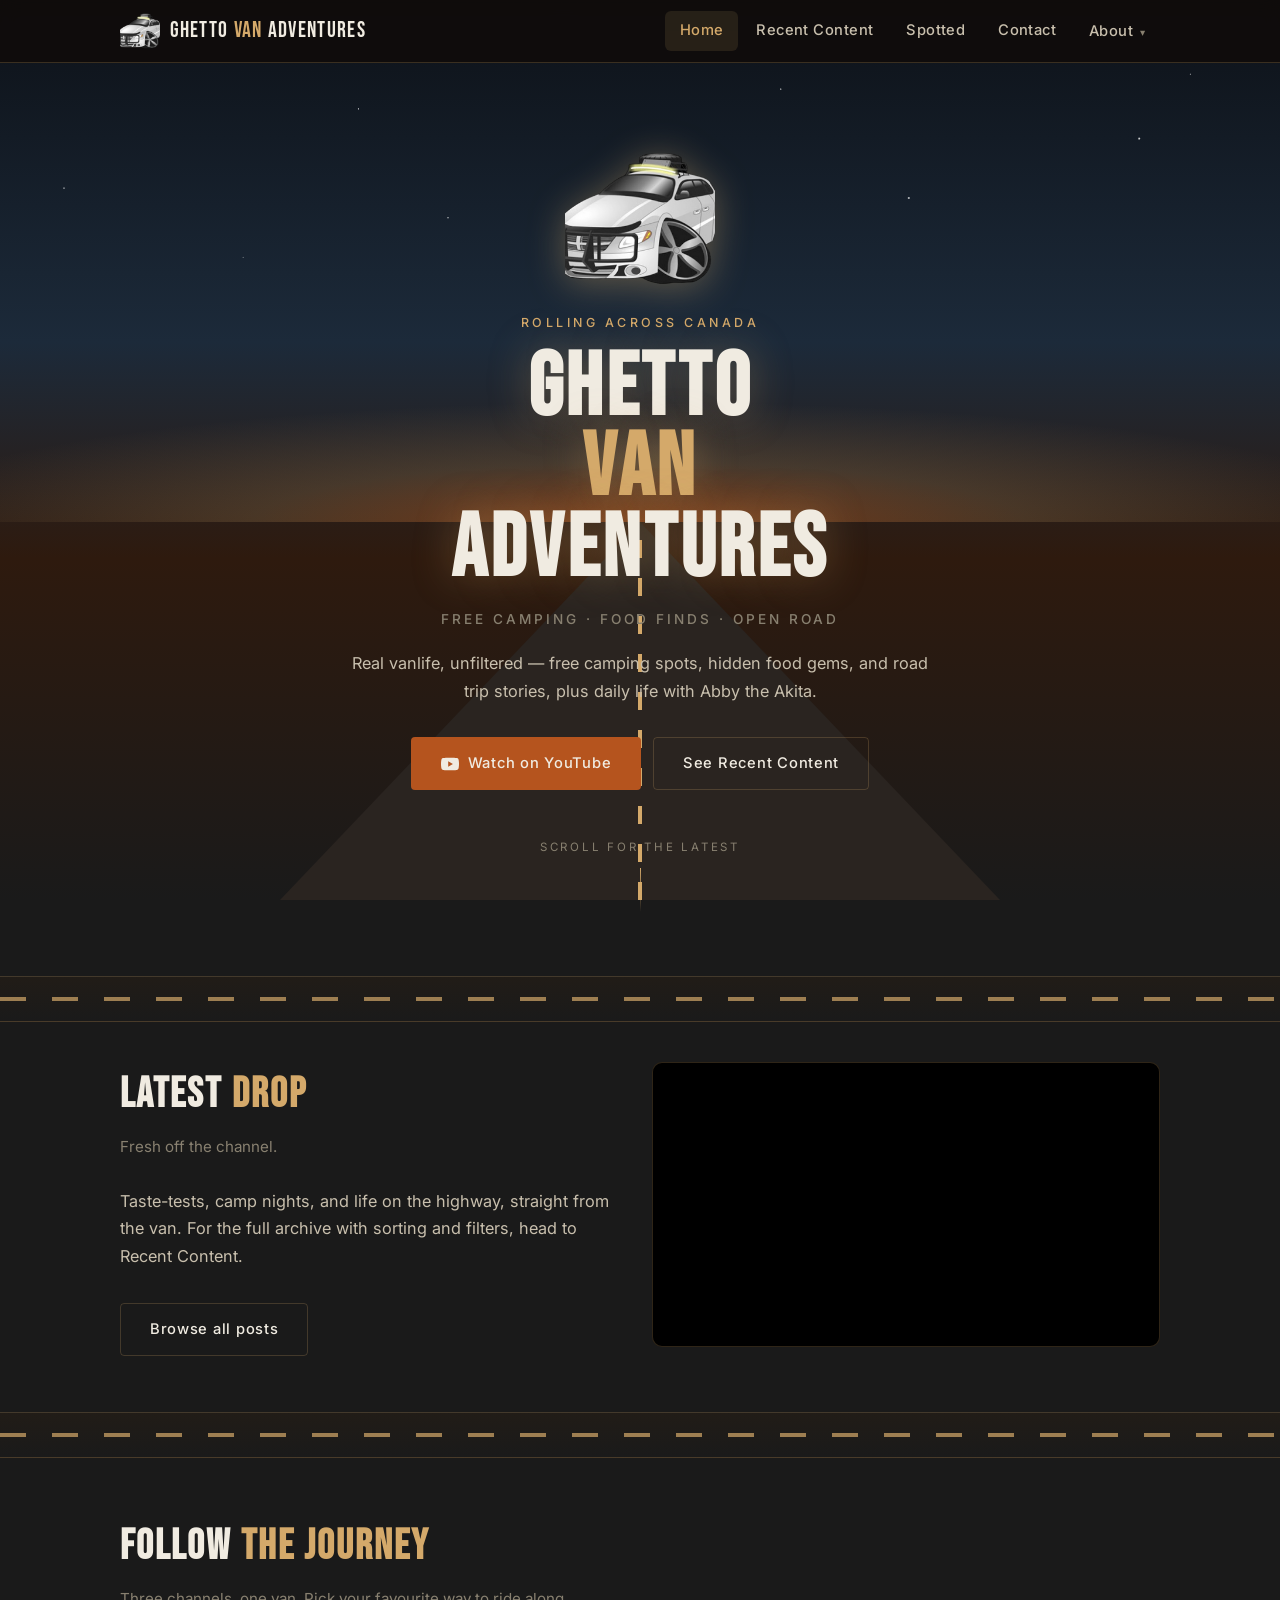
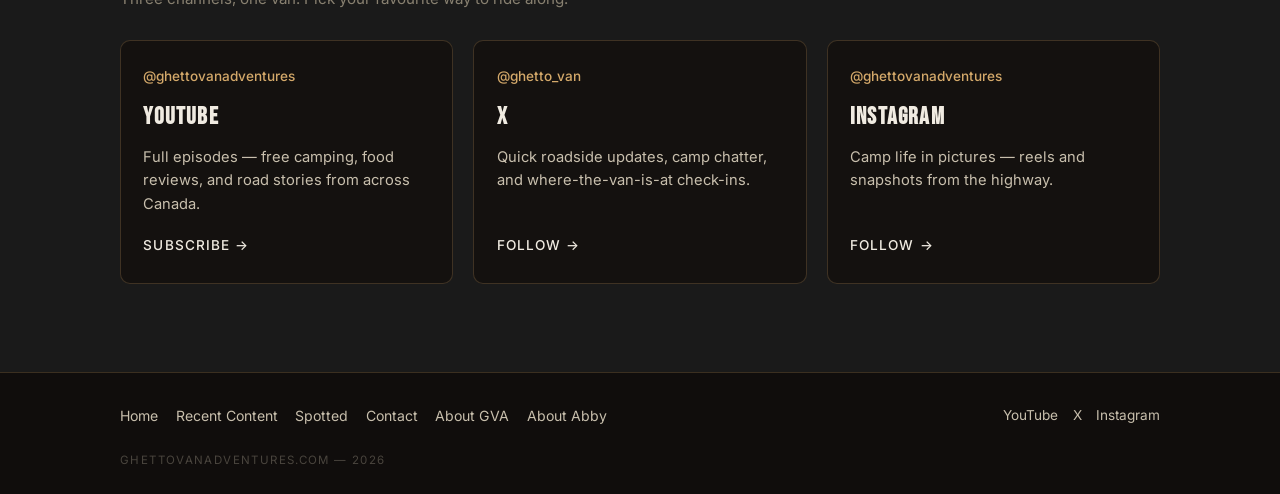
==== commit 5d5f2909: "Add feed search, Abby page, and About submenu - Recent Content: live search across titles/captions, " ====
--- a/index.html
+++ b/index.html
@@ -36,7 +36,13 @@
         <li><a href="recent.html">Recent Content</a></li>
         <li><a href="spotted.html">Spotted</a></li>
         <li><a href="contact.html">Contact</a></li>
-        <li><a href="about.html">About</a></li>
+        <li class="has-sub">
+          <button type="button" class="sub-toggle" aria-expanded="false">About <span class="caret" aria-hidden="true">&#9662;</span></button>
+          <ul class="sub-menu">
+            <li><a href="about.html">About GVA</a></li>
+            <li><a href="abby.html">About Abby</a></li>
+          </ul>
+        </li>
       </ul>
     </nav>
   </header>
@@ -127,7 +133,8 @@
         <a href="recent.html">Recent Content</a>
         <a href="spotted.html">Spotted</a>
         <a href="contact.html">Contact</a>
-        <a href="about.html">About</a>
+        <a href="about.html">About GVA</a>
+        <a href="abby.html">About Abby</a>
       </nav>
       <div class="footer-social">
         <a href="https://www.youtube.com/@ghettovanadventures" target="_blank" rel="noopener noreferrer">YouTube</a>
--- a/assets/css/style.css
+++ b/assets/css/style.css
@@ -222,6 +222,62 @@
 .nav-links a:hover { color: var(--offwhite); background: rgba(212, 169, 106, 0.1); }
 .nav-links a[aria-current="page"] { color: var(--dust); background: rgba(212, 169, 106, 0.12); }
 
+/* Submenu parent (About → About GVA / About Abby).
+   Desktop: hover opens it; the button click (touch + keyboard) toggles it.
+   site.js handles open state, outside-click and Escape. */
+.has-sub { position: relative; }
+.sub-toggle {
+  display: block;
+  padding: 0.5rem 0.9rem;
+  border: 0;
+  background: none;
+  border-radius: 6px;
+  color: var(--muted);
+  font-family: inherit;
+  font-size: 0.92rem;
+  font-weight: 500;
+  letter-spacing: 0.03em;
+  cursor: pointer;
+  text-align: left;
+}
+.sub-toggle:hover { color: var(--offwhite); background: rgba(212, 169, 106, 0.1); }
+.sub-toggle.is-active { color: var(--dust); background: rgba(212, 169, 106, 0.12); }
+.sub-toggle:focus-visible { outline: 2px solid var(--rust); outline-offset: 1px; }
+.caret { font-size: 0.7em; color: var(--fog); margin-left: 0.15rem; }
+.sub-menu {
+  list-style: none;
+  position: absolute;
+  /* Flush to the nav item (no dead gap) so desktop :hover isn't dropped
+     while the pointer travels down into the menu. Right-aligned because
+     "About" is the last nav item, keeping the panel on-screen. */
+  top: 100%;
+  right: 0;
+  min-width: 175px;
+  background: rgba(16, 13, 11, 0.98);
+  border: 1px solid var(--line);
+  border-radius: 8px;
+  padding: 0.35rem;
+  display: none;
+  z-index: 60;
+}
+.sub-menu a {
+  display: block;
+  padding: 0.5rem 0.8rem;
+  border-radius: 6px;
+  text-decoration: none;
+  color: var(--muted);
+  font-size: 0.92rem;
+  font-weight: 500;
+  letter-spacing: 0.03em;
+  white-space: nowrap;
+}
+.sub-menu a:hover { color: var(--offwhite); background: rgba(212, 169, 106, 0.1); }
+.sub-menu a[aria-current="page"] { color: var(--dust); background: rgba(212, 169, 106, 0.12); }
+.has-sub.open .sub-menu { display: block; }
+@media (min-width: 601px) {
+  .has-sub:hover .sub-menu { display: block; }
+}
+
 .nav-toggle {
   display: none;
   background: none;
@@ -412,6 +468,24 @@
   cursor: pointer;
 }
 .control select:focus { outline: 2px solid var(--rust); outline-offset: 1px; }
+.control input[type="search"] {
+  background: var(--panel-solid);
+  color: var(--offwhite);
+  border: 1px solid var(--line);
+  border-radius: 6px;
+  padding: 0.6rem 0.8rem;
+  font: inherit;
+  font-size: 0.92rem;
+  min-width: 230px;
+}
+.control input[type="search"]::placeholder { color: var(--fog); }
+.control input[type="search"]:focus-visible {
+  outline: 2px solid var(--rust);
+  outline-offset: 1px;
+  border-color: var(--rust);
+}
+.control-search { flex: 1 1 230px; max-width: 340px; }
+.control-search input { width: 100%; }
 .feed-meta { margin-left: auto; color: var(--fog); font-size: 0.85rem; align-self: center; }
 
 /* Contact form */
@@ -514,6 +588,10 @@
   50%       { background-color: #2b241c; }
 }
 .post-thumb img { width: 100%; height: 100%; object-fit: cover; }
+/* Thumbnail wrapped in a plain link (Abby page) instead of a play facade */
+a.post-thumb { display: block; color: inherit; }
+a.post-thumb img { transition: opacity 0.2s; }
+a.post-thumb:hover img { opacity: 0.8; }
 .post-thumb iframe { position: absolute; inset: 0; width: 100%; height: 100%; border: 0; }
 /* Inline playback facade: play button over the thumbnail */
 .play-btn {
@@ -701,6 +779,18 @@
     padding: 0.5rem 1rem 1rem;
   }
   .nav-links.open { display: flex; }
+  .sub-toggle { width: 100%; }
+  .caret { float: right; margin-top: 0.3rem; }
+  .sub-menu {
+    position: static;
+    background: none;
+    border: 0;
+    border-left: 1px solid var(--line);
+    border-radius: 0;
+    padding: 0 0 0.3rem 0.75rem;
+    margin-top: 0.2rem;
+    min-width: 0;
+  }
   .hero { padding-top: 3.5rem; }
 }
 
